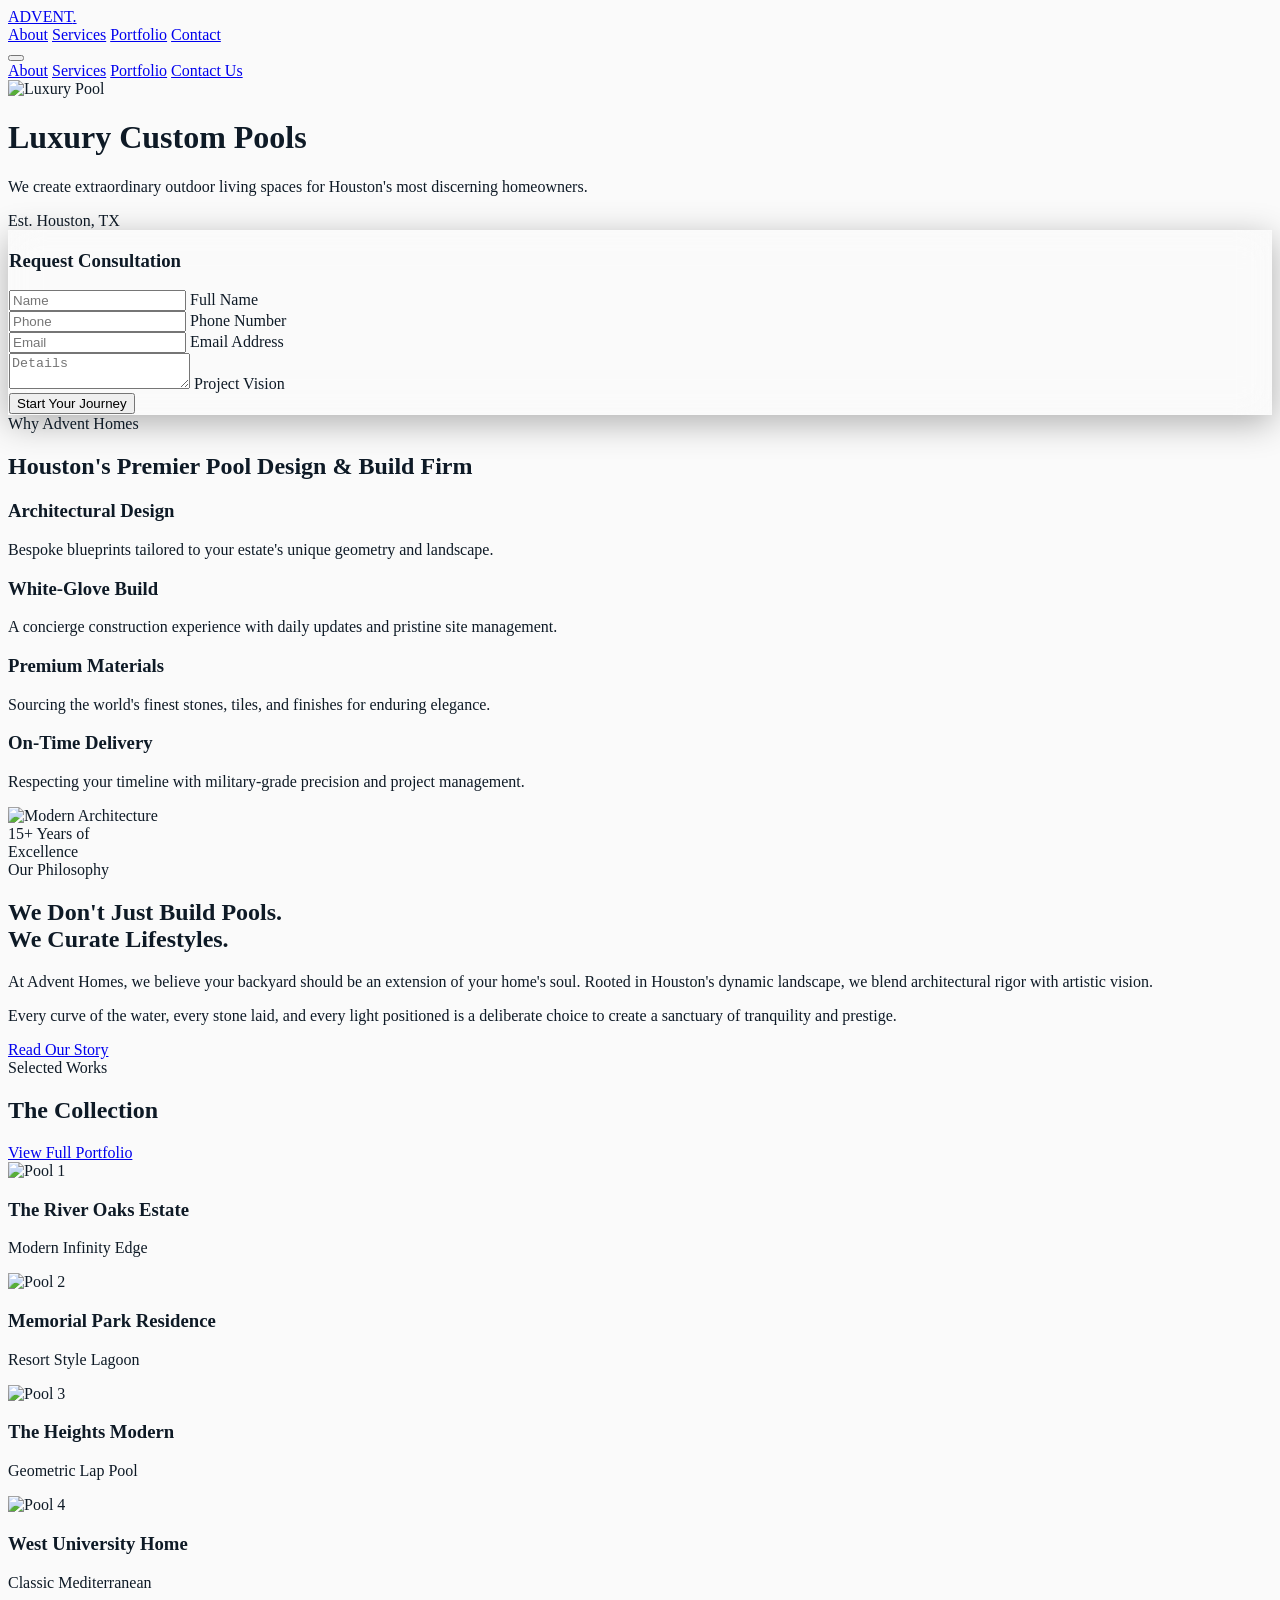
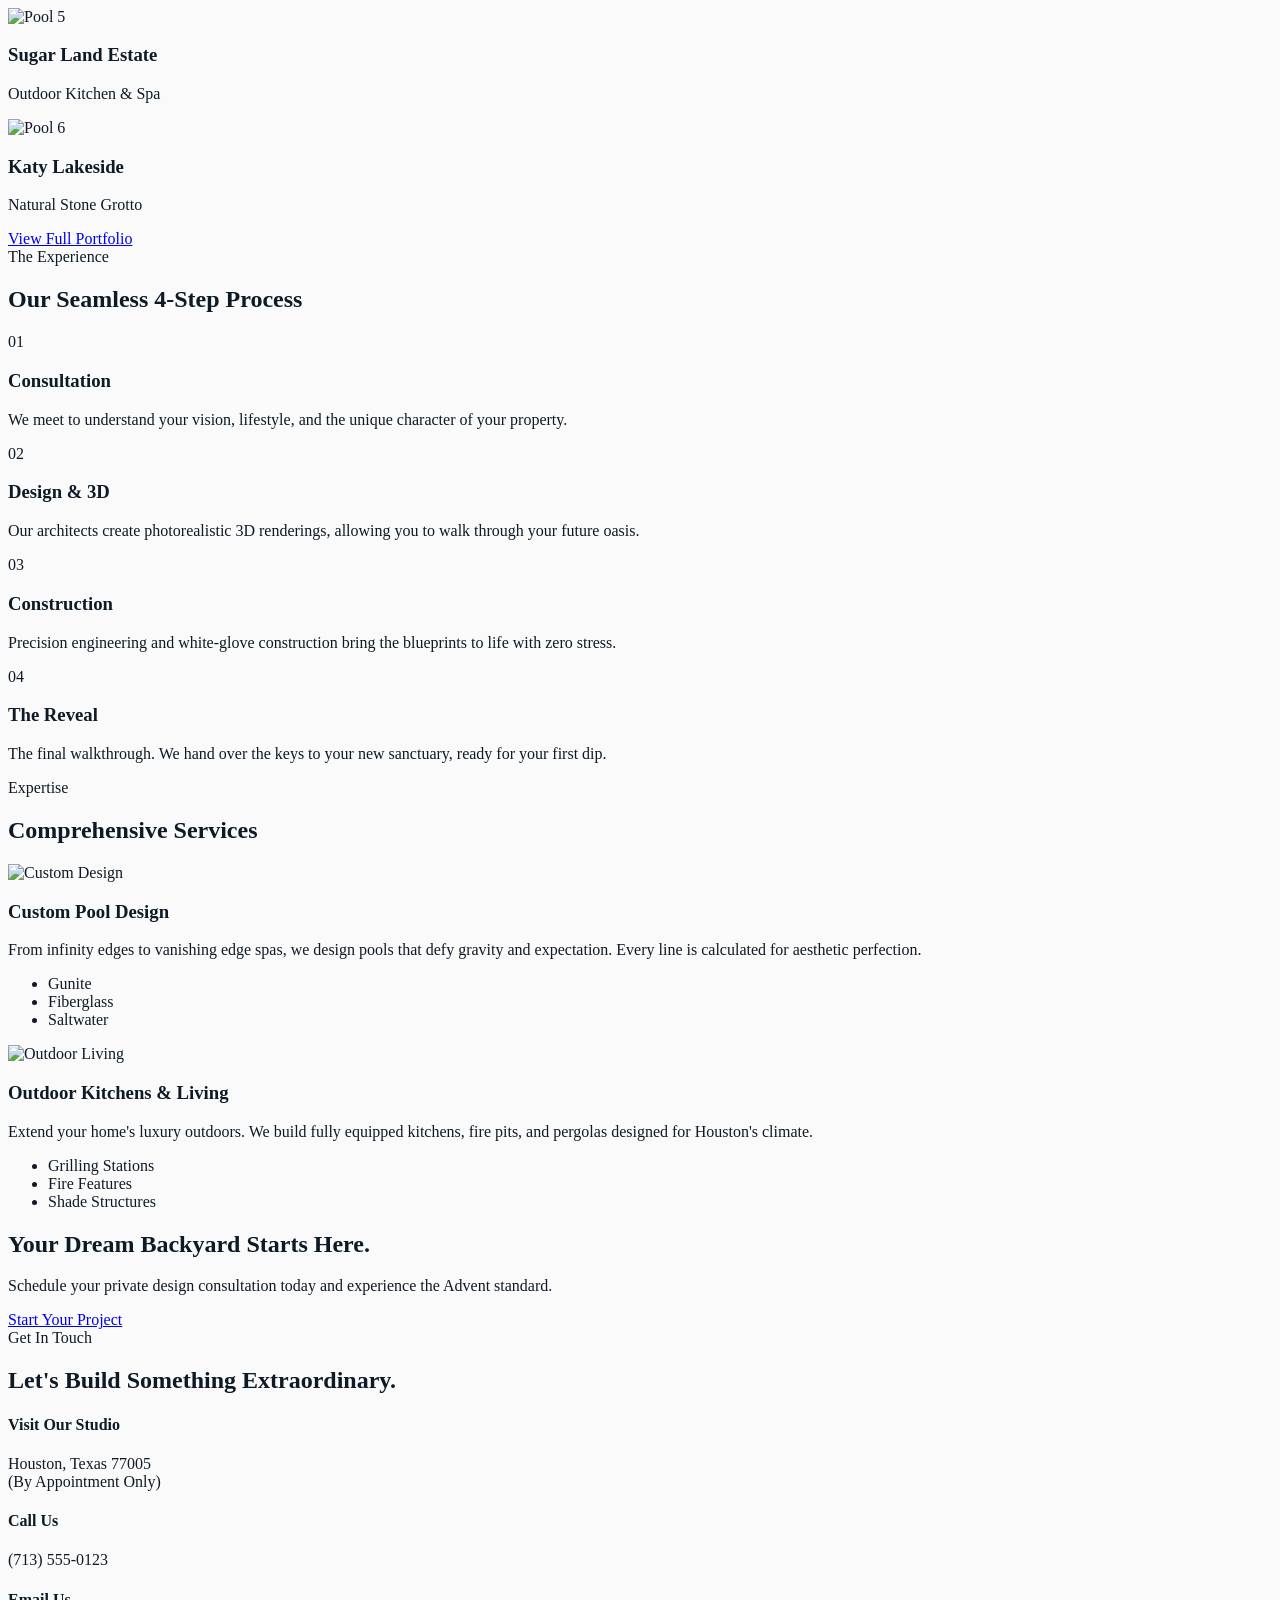
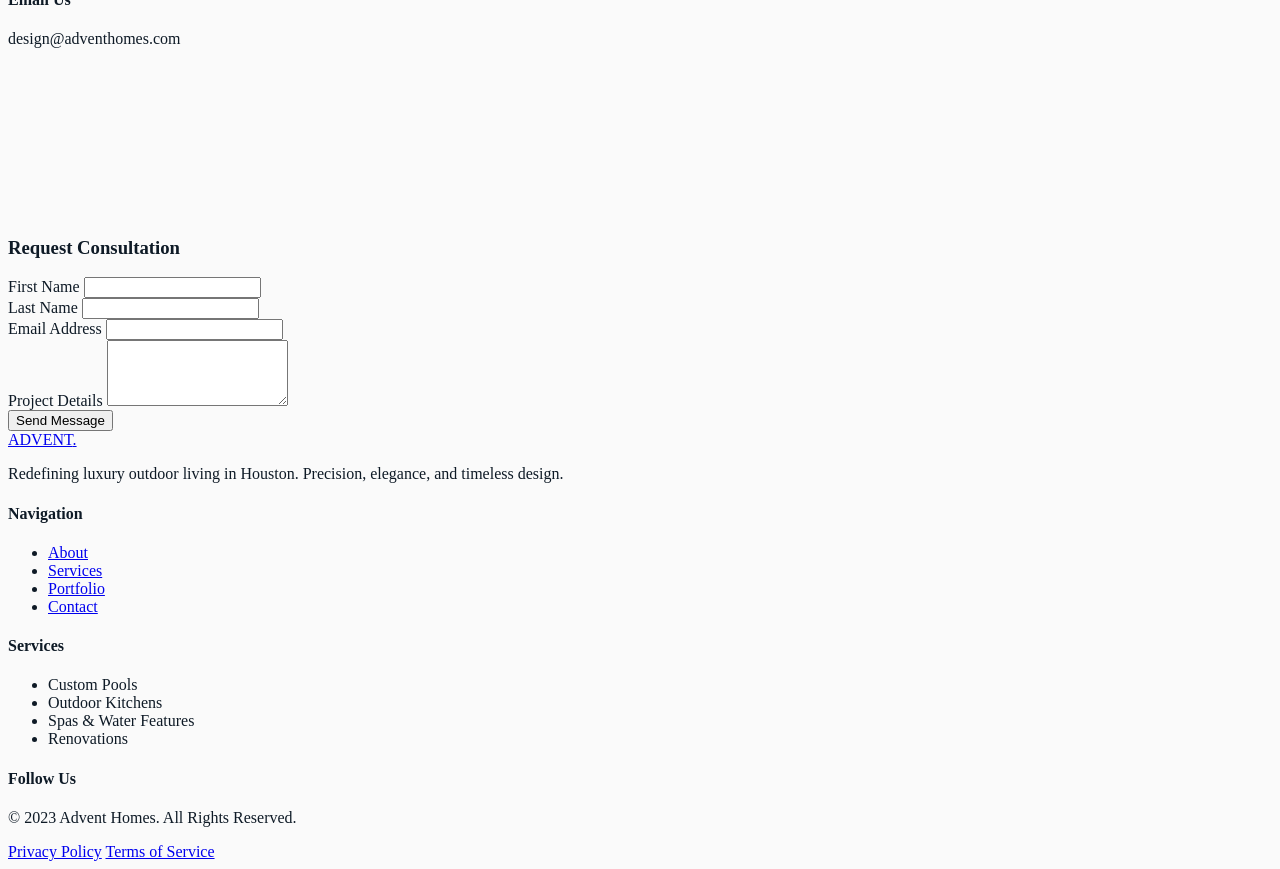
==== index.html @ a4641ea8 "Update index.html" ====
<!DOCTYPE html>
<html lang="en" class="scroll-smooth">
<head>
    <meta charset="UTF-8">
    <meta name="viewport" content="width=device-width, initial-scale=1.0">
    <title>Advent Homes | Luxury Pool Builders Houston</title>
    
    <!-- Tailwind CSS -->
    <script src="https://cdn.tailwindcss.com"></script>
    
    <!-- Fonts: Playfair Display (Serif) & Inter (Sans) -->
    <link rel="preconnect" href="https://fonts.googleapis.com">
    <link rel="preconnect" href="https://fonts.gstatic.com" crossorigin>
    <link href="https://fonts.googleapis.com/css2?family=Inter:wght@300;400;500;600&family=Playfair+Display:ital,wght@0,400;0,600;0,700;1,400&display=swap" rel="stylesheet">
    
    <!-- Icons: Phosphor Icons -->
    <script src="https://unpkg.com/@phosphor-icons/web"></script>

    <script>
        tailwind.config = {
            theme: {
                extend: {
                    colors: {
                        navy: {
                            900: '#0E1A26',
                            800: '#162431',
                        },
                        charcoal: '#2A2A2A',
                        sand: '#E6E2DD',
                        aqua: '#008C9E',
                        gold: '#C5A059',
                        goldHover: '#D4AF6A',
                    },
                    fontFamily: {
                        serif: ['"Playfair Display"', 'serif'],
                        sans: ['"Inter"', 'sans-serif'],
                    },
                    backgroundImage: {
                        'hero-pattern': "url('https://images.unsplash.com/photo-1576013551627-0cc20b96c2a7?q=80&w=2670&auto=format&fit=crop')",
                        'cta-pattern': "url('https://images.unsplash.com/photo-1564013799919-ab600027ffc6?q=80&w=2670&auto=format&fit=crop')",
                    },
                    spacing: {
                        '128': '32rem',
                    },
                    animation: {
                        'fade-in-up': 'fadeInUp 1s ease-out forwards',
                        'typing': 'typing 3.5s steps(40, end), blink-caret .75s step-end infinite',
                    },
                    keyframes: {
                        fadeInUp: {
                            '0%': { opacity: '0', transform: 'translateY(20px)' },
                            '100%': { opacity: '1', transform: 'translateY(0)' },
                        },
                        typing: {
                            '0%': { width: '0' },
                            '100%': { width: '100%' },
                        },
                        'blink-caret': {
                            'from, to': { borderColor: 'transparent' },
                            '50%': { borderColor: '#C5A059' },
                        }
                    }
                }
            }
        }
    </script>

    <style>
        /* Custom Styles for Ultra-Luxury Feel */
        body {
            background-color: #FAFAFA;
            color: #0E1A26;
            overflow-x: hidden;
        }

        /* Glassmorphism */
        .glass-panel {
            background: rgba(255, 255, 255, 0.08);
            backdrop-filter: blur(16px);
            -webkit-backdrop-filter: blur(16px);
            border: 1px solid rgba(255, 255, 255, 0.15);
            box-shadow: 0 8px 32px 0 rgba(0, 0, 0, 0.3);
        }

        .glass-input {
            background: rgba(255, 255, 255, 0.05);
            border: 1px solid rgba(255, 255, 255, 0.2);
            color: white;
            transition: all 0.3s ease;
        }

        .glass-input:focus {
            background: rgba(255, 255, 255, 0.1);
            border-color: #C5A059;
            outline: none;
        }

        .glass-input::placeholder {
            color: rgba(255, 255, 255, 0.6);
        }

        /* Text Reveal Animation Classes */
        .reveal-text {
            opacity: 0;
            transform: translateY(30px);
            transition: all 1s cubic-bezier(0.16, 1, 0.3, 1);
        }

        .reveal-text.active {
            opacity: 1;
            transform: translateY(0);
        }

        /* Image Hover Zoom */
        .img-zoom-container {
            overflow: hidden;
        }
        .img-zoom-container img {
            transition: transform 0.7s cubic-bezier(0.25, 0.46, 0.45, 0.94);
        }
        .img-zoom-container:hover img {
            transform: scale(1.05);
        }

        /* Custom Scrollbar */
        ::-webkit-scrollbar {
            width: 8px;
        }
        ::-webkit-scrollbar-track {
            background: #f1f1f1;
        }
        ::-webkit-scrollbar-thumb {
            background: #C5A059;
            border-radius: 4px;
        }
        ::-webkit-scrollbar-thumb:hover {
            background: #0E1A26;
        }

        /* Floating Label Logic */
        .floating-input:focus ~ label,
        .floating-input:not(:placeholder-shown) ~ label {
            top: -10px;
            left: 10px;
            font-size: 0.75rem;
            color: #C5A059;
            background-color: #0E1A26; /* Match dark overlay */
            padding: 0 4px;
        }

        /* Mobile Menu Overlay */
        #mobile-menu {
            transition: transform 0.5s cubic-bezier(0.77, 0, 0.175, 1);
        }
    </style>
</head>
<body class="antialiased">

    <!-- Navigation -->
    <nav id="navbar" class="fixed w-full z-50 transition-all duration-300 py-6 px-6 md:px-12">
        <div class="max-w-7xl mx-auto flex justify-between items-center">
            <!-- Logo -->
            <a href="#" class="text-2xl md:text-3xl font-serif font-bold text-white tracking-widest z-50 relative">
                ADVENT<span class="text-gold">.</span>
            </a>

            <!-- Desktop Menu -->
            <div class="hidden md:flex space-x-12 items-center">
                <a href="#about" class="text-white text-sm uppercase tracking-widest hover:text-gold transition-colors duration-300">About</a>
                <a href="#services" class="text-white text-sm uppercase tracking-widest hover:text-gold transition-colors duration-300">Services</a>
                <a href="#portfolio" class="text-white text-sm uppercase tracking-widest hover:text-gold transition-colors duration-300">Portfolio</a>
                <a href="#contact" class="px-6 py-3 border border-gold text-gold text-sm uppercase tracking-widest hover:bg-gold hover:text-white transition-all duration-300">Contact</a>
            </div>

            <!-- Mobile Toggle -->
            <button id="menu-btn" class="md:hidden text-white z-50 focus:outline-none">
                <i class="ph ph-list text-3xl"></i>
            </button>
        </div>

        <!-- Mobile Menu Overlay -->
        <div id="mobile-menu" class="fixed inset-0 bg-navy-900 flex flex-col justify-center items-center space-y-8 transform translate-x-full md:hidden">
            <a href="#about" class="mobile-link text-3xl font-serif text-white hover:text-gold">About</a>
            <a href="#services" class="mobile-link text-3xl font-serif text-white hover:text-gold">Services</a>
            <a href="#portfolio" class="mobile-link text-3xl font-serif text-white hover:text-gold">Portfolio</a>
            <a href="#contact" class="mobile-link text-3xl font-serif text-gold">Contact Us</a>
        </div>
    </nav>

    <!-- Hero Section -->
    <header class="relative h-screen w-full overflow-hidden flex items-center justify-center md:justify-start">
        <!-- Background Image with Parallax -->
        <div class="absolute inset-0 z-0">
            <img src="https://images.unsplash.com/photo-1576013551627-0cc20b96c2a7?q=80&w=2670&auto=format&fit=crop" alt="Luxury Pool" class="w-full h-full object-cover">
            <div class="absolute inset-0 bg-gradient-to-r from-navy-900/90 via-navy-900/60 to-transparent"></div>
        </div>

        <div class="relative z-10 container mx-auto px-6 md:px-12 h-full flex flex-col md:flex-row items-center">
            
            <!-- Hero Text (Left) -->
            <div class="w-full md:w-1/2 text-white space-y-6 pt-20 md:pt-0">
                <div class="h-12 md:h-16 overflow-hidden">
                    <h1 id="typing-text" class="text-4xl md:text-6xl lg:text-7xl font-serif font-medium tracking-wide border-r-2 border-gold pr-2 inline-block">
                        <!-- JS will type here -->
                    </h1>
                </div>
                
                <p class="text-lg md:text-xl text-gray-300 font-light max-w-lg leading-relaxed animate-fade-in-up opacity-0" style="animation-delay: 2s; animation-fill-mode: forwards;">
                    We create extraordinary outdoor living spaces for Houston's most discerning homeowners.
                </p>
                
                <div class="pt-8 flex items-center space-x-4 animate-fade-in-up opacity-0" style="animation-delay: 2.5s; animation-fill-mode: forwards;">
                    <div class="h-[1px] w-12 bg-gold"></div>
                    <span class="text-gold uppercase tracking-widest text-sm">Est. Houston, TX</span>
                </div>
            </div>

            <!-- Hero Form (Right - Glassmorphism) -->
            <div class="w-full md:w-1/2 flex justify-center md:justify-end mt-12 md:mt-0">
                <div class="glass-panel w-full max-w-md p-8 md:p-10 rounded-2xl">
                    <h3 class="text-2xl font-serif text-white mb-6">Request Consultation</h3>
                    <form class="space-y-6">
                        <div class="relative">
                            <input type="text" id="name" class="w-full bg-transparent border-b border-gray-500 py-3 text-white focus:border-gold outline-none transition-colors peer placeholder-transparent" placeholder="Name">
                            <label for="name" class="absolute left-0 top-3 text-gray-400 text-sm transition-all peer-placeholder-shown:text-base peer-placeholder-shown:top-3 peer-focus:-top-3 peer-focus:text-xs peer-focus:text-gold peer-not-placeholder-shown:-top-3 peer-not-placeholder-shown:text-xs">Full Name</label>
                        </div>
                        <div class="relative">
                            <input type="tel" id="phone" class="w-full bg-transparent border-b border-gray-500 py-3 text-white focus:border-gold outline-none transition-colors peer placeholder-transparent" placeholder="Phone">
                            <label for="phone" class="absolute left-0 top-3 text-gray-400 text-sm transition-all peer-placeholder-shown:text-base peer-placeholder-shown:top-3 peer-focus:-top-3 peer-focus:text-xs peer-focus:text-gold peer-not-placeholder-shown:-top-3 peer-not-placeholder-shown:text-xs">Phone Number</label>
                        </div>
                        <div class="relative">
                            <input type="email" id="email" class="w-full bg-transparent border-b border-gray-500 py-3 text-white focus:border-gold outline-none transition-colors peer placeholder-transparent" placeholder="Email">
                            <label for="email" class="absolute left-0 top-3 text-gray-400 text-sm transition-all peer-placeholder-shown:text-base peer-placeholder-shown:top-3 peer-focus:-top-3 peer-focus:text-xs peer-focus:text-gold peer-not-placeholder-shown:-top-3 peer-not-placeholder-shown:text-xs">Email Address</label>
                        </div>
                        <div class="relative">
                            <textarea id="details" rows="2" class="w-full bg-transparent border-b border-gray-500 py-3 text-white focus:border-gold outline-none transition-colors peer placeholder-transparent resize-none" placeholder="Details"></textarea>
                            <label for="details" class="absolute left-0 top-3 text-gray-400 text-sm transition-all peer-placeholder-shown:text-base peer-placeholder-shown:top-3 peer-focus:-top-3 peer-focus:text-xs peer-focus:text-gold peer-not-placeholder-shown:-top-3 peer-not-placeholder-shown:text-xs">Project Vision</label>
                        </div>
                        <button type="button" class="w-full bg-gradient-to-r from-gold to-goldHover text-white font-medium py-4 rounded-lg shadow-lg hover:shadow-gold/50 hover:scale-[1.02] transition-all duration-300 uppercase tracking-widest text-sm mt-4">
                            Start Your Journey
                        </button>
                    </form>
                </div>
            </div>
        </div>
    </header>

    <!-- Trust Section -->
    <section class="py-24 bg-white relative">
        <div class="container mx-auto px-6 md:px-12">
            <div class="text-center mb-16 reveal-text">
                <span class="text-gold uppercase tracking-[0.2em] text-sm font-semibold">Why Advent Homes</span>
                <h2 class="text-4xl md:text-5xl font-serif text-navy-900 mt-4">Houston's Premier Pool Design & Build Firm</h2>
            </div>

            <div class="grid grid-cols-1 md:grid-cols-2 lg:grid-cols-4 gap-8">
                <!-- Card 1 -->
                <div class="group p-8 border border-gray-100 hover:border-gold/30 hover:shadow-2xl hover:shadow-gray-200/50 transition-all duration-500 bg-white reveal-text">
                    <i class="ph ph-pencil-ruler text-4xl text-navy-900 mb-6 group-hover:text-gold transition-colors"></i>
                    <h3 class="text-xl font-serif text-navy-900 mb-3">Architectural Design</h3>
                    <p class="text-gray-500 text-sm leading-relaxed">Bespoke blueprints tailored to your estate's unique geometry and landscape.</p>
                </div>
                <!-- Card 2 -->
                <div class="group p-8 border border-gray-100 hover:border-gold/30 hover:shadow-2xl hover:shadow-gray-200/50 transition-all duration-500 bg-white reveal-text" style="transition-delay: 100ms;">
                    <i class="ph ph-hard-hat text-4xl text-navy-900 mb-6 group-hover:text-gold transition-colors"></i>
                    <h3 class="text-xl font-serif text-navy-900 mb-3">White-Glove Build</h3>
                    <p class="text-gray-500 text-sm leading-relaxed">A concierge construction experience with daily updates and pristine site management.</p>
                </div>
                <!-- Card 3 -->
                <div class="group p-8 border border-gray-100 hover:border-gold/30 hover:shadow-2xl hover:shadow-gray-200/50 transition-all duration-500 bg-white reveal-text" style="transition-delay: 200ms;">
                    <i class="ph ph-gem text-4xl text-navy-900 mb-6 group-hover:text-gold transition-colors"></i>
                    <h3 class="text-xl font-serif text-navy-900 mb-3">Premium Materials</h3>
                    <p class="text-gray-500 text-sm leading-relaxed">Sourcing the world's finest stones, tiles, and finishes for enduring elegance.</p>
                </div>
                <!-- Card 4 -->
                <div class="group p-8 border border-gray-100 hover:border-gold/30 hover:shadow-2xl hover:shadow-gray-200/50 transition-all duration-500 bg-white reveal-text" style="transition-delay: 300ms;">
                    <i class="ph ph-clock text-4xl text-navy-900 mb-6 group-hover:text-gold transition-colors"></i>
                    <h3 class="text-xl font-serif text-navy-900 mb-3">On-Time Delivery</h3>
                    <p class="text-gray-500 text-sm leading-relaxed">Respecting your timeline with military-grade precision and project management.</p>
                </div>
            </div>
        </div>
    </section>

    <!-- About Section (Editorial Layout) -->
    <section id="about" class="py-24 bg-sand/20">
        <div class="container mx-auto px-6 md:px-12">
            <div class="flex flex-col lg:flex-row items-center gap-16">
                <div class="w-full lg:w-1/2 reveal-text">
                    <div class="relative">
                        <img src="https://images.unsplash.com/photo-1600596542815-2a4d04774c13?q=80&w=2675&auto=format&fit=crop" alt="Modern Architecture" class="w-full h-[600px] object-cover shadow-2xl">
                        <div class="absolute -bottom-10 -right-10 w-48 h-48 bg-navy-900 hidden md:flex flex-col justify-center items-center text-center p-6 shadow-xl">
                            <span class="text-4xl font-serif text-gold">15+</span>
                            <span class="text-white text-xs uppercase tracking-widest mt-2">Years of<br>Excellence</span>
                        </div>
                    </div>
                </div>
                <div class="w-full lg:w-1/2 space-y-8 reveal-text">
                    <span class="text-gold uppercase tracking-[0.2em] text-sm font-semibold">Our Philosophy</span>
                    <h2 class="text-4xl md:text-5xl font-serif text-navy-900 leading-tight">We Don't Just Build Pools.<br>We Curate Lifestyles.</h2>
                    <div class="w-20 h-1 bg-navy-900"></div>
                    <p class="text-gray-600 text-lg leading-relaxed font-light">
                        At Advent Homes, we believe your backyard should be an extension of your home's soul. Rooted in Houston's dynamic landscape, we blend architectural rigor with artistic vision.
                    </p>
                    <p class="text-gray-600 text-lg leading-relaxed font-light">
                        Every curve of the water, every stone laid, and every light positioned is a deliberate choice to create a sanctuary of tranquility and prestige.
                    </p>
                    <a href="#contact" class="inline-block border-b border-navy-900 text-navy-900 pb-1 uppercase tracking-widest text-sm hover:text-gold hover:border-gold transition-colors">Read Our Story</a>
                </div>
            </div>
        </div>
    </section>

    <!-- Portfolio Section -->
    <section id="portfolio" class="py-24 bg-white">
        <div class="container mx-auto px-6 md:px-12 mb-16 flex justify-between items-end reveal-text">
            <div>
                <span class="text-gold uppercase tracking-[0.2em] text-sm font-semibold">Selected Works</span>
                <h2 class="text-4xl md:text-5xl font-serif text-navy-900 mt-4">The Collection</h2>
            </div>
            <a href="#" class="hidden md:block text-navy-900 hover:text-gold transition-colors text-sm uppercase tracking-widest border-b border-transparent hover:border-gold pb-1">View Full Portfolio</a>
        </div>

        <!-- Masonry Grid -->
        <div class="container mx-auto px-6 md:px-12 grid grid-cols-1 md:grid-cols-2 lg:grid-cols-3 gap-6">
            <!-- Item 1 -->
            <div class="group relative h-[500px] overflow-hidden cursor-pointer reveal-text">
                <img src="https://images.unsplash.com/photo-1562778612-e1e0cda9915c?q=80&w=2670&auto=format&fit=crop" class="w-full h-full object-cover transition-transform duration-700 group-hover:scale-110" alt="Pool 1">
                <div class="absolute inset-0 bg-navy-900/60 opacity-0 group-hover:opacity-100 transition-opacity duration-500 flex flex-col justify-end p-8">
                    <h3 class="text-white text-2xl font-serif translate-y-4 group-hover:translate-y-0 transition-transform duration-500">The River Oaks Estate</h3>
                    <p class="text-gold text-sm uppercase tracking-widest mt-2 translate-y-4 group-hover:translate-y-0 transition-transform duration-500 delay-75">Modern Infinity Edge</p>
                </div>
            </div>
            <!-- Item 2 (Offset) -->
            <div class="group relative h-[500px] overflow-hidden cursor-pointer reveal-text md:mt-24">
                <img src="https://images.unsplash.com/photo-1599629954294-474592d7145e?q=80&w=2670&auto=format&fit=crop" class="w-full h-full object-cover transition-transform duration-700 group-hover:scale-110" alt="Pool 2">
                <div class="absolute inset-0 bg-navy-900/60 opacity-0 group-hover:opacity-100 transition-opacity duration-500 flex flex-col justify-end p-8">
                    <h3 class="text-white text-2xl font-serif translate-y-4 group-hover:translate-y-0 transition-transform duration-500">Memorial Park Residence</h3>
                    <p class="text-gold text-sm uppercase tracking-widest mt-2 translate-y-4 group-hover:translate-y-0 transition-transform duration-500 delay-75">Resort Style Lagoon</p>
                </div>
            </div>
            <!-- Item 3 -->
            <div class="group relative h-[500px] overflow-hidden cursor-pointer reveal-text">
                <img src="https://images.unsplash.com/photo-1572331165267-854da2b00dc1?q=80&w=2670&auto=format&fit=crop" class="w-full h-full object-cover transition-transform duration-700 group-hover:scale-110" alt="Pool 3">
                <div class="absolute inset-0 bg-navy-900/60 opacity-0 group-hover:opacity-100 transition-opacity duration-500 flex flex-col justify-end p-8">
                    <h3 class="text-white text-2xl font-serif translate-y-4 group-hover:translate-y-0 transition-transform duration-500">The Heights Modern</h3>
                    <p class="text-gold text-sm uppercase tracking-widest mt-2 translate-y-4 group-hover:translate-y-0 transition-transform duration-500 delay-75">Geometric Lap Pool</p>
                </div>
            </div>
             <!-- Item 4 -->
             <div class="group relative h-[500px] overflow-hidden cursor-pointer reveal-text md:mt-24">
                <img src="https://images.unsplash.com/photo-1583608205776-bfd35f0d9f83?q=80&w=2669&auto=format&fit=crop" class="w-full h-full object-cover transition-transform duration-700 group-hover:scale-110" alt="Pool 4">
                <div class="absolute inset-0 bg-navy-900/60 opacity-0 group-hover:opacity-100 transition-opacity duration-500 flex flex-col justify-end p-8">
                    <h3 class="text-white text-2xl font-serif translate-y-4 group-hover:translate-y-0 transition-transform duration-500">West University Home</h3>
                    <p class="text-gold text-sm uppercase tracking-widest mt-2 translate-y-4 group-hover:translate-y-0 transition-transform duration-500 delay-75">Classic Mediterranean</p>
                </div>
            </div>
             <!-- Item 5 -->
             <div class="group relative h-[500px] overflow-hidden cursor-pointer reveal-text">
                <img src="https://images.unsplash.com/photo-1605276374104-dee2a0ed3cd6?q=80&w=2670&auto=format&fit=crop" class="w-full h-full object-cover transition-transform duration-700 group-hover:scale-110" alt="Pool 5">
                <div class="absolute inset-0 bg-navy-900/60 opacity-0 group-hover:opacity-100 transition-opacity duration-500 flex flex-col justify-end p-8">
                    <h3 class="text-white text-2xl font-serif translate-y-4 group-hover:translate-y-0 transition-transform duration-500">Sugar Land Estate</h3>
                    <p class="text-gold text-sm uppercase tracking-widest mt-2 translate-y-4 group-hover:translate-y-0 transition-transform duration-500 delay-75">Outdoor Kitchen & Spa</p>
                </div>
            </div>
             <!-- Item 6 -->
             <div class="group relative h-[500px] overflow-hidden cursor-pointer reveal-text md:mt-24">
                <img src="https://images.unsplash.com/photo-1542314831-068cd1dbfeeb?q=80&w=2670&auto=format&fit=crop" class="w-full h-full object-cover transition-transform duration-700 group-hover:scale-110" alt="Pool 6">
                <div class="absolute inset-0 bg-navy-900/60 opacity-0 group-hover:opacity-100 transition-opacity duration-500 flex flex-col justify-end p-8">
                    <h3 class="text-white text-2xl font-serif translate-y-4 group-hover:translate-y-0 transition-transform duration-500">Katy Lakeside</h3>
                    <p class="text-gold text-sm uppercase tracking-widest mt-2 translate-y-4 group-hover:translate-y-0 transition-transform duration-500 delay-75">Natural Stone Grotto</p>
                </div>
            </div>
        </div>
        
        <div class="mt-12 text-center md:hidden reveal-text">
            <a href="#" class="inline-block border border-navy-900 text-navy-900 px-8 py-3 uppercase tracking-widest text-sm hover:bg-navy-900 hover:text-white transition-colors">View Full Portfolio</a>
        </div>
    </section>

    <!-- Process Section -->
    <section class="py-24 bg-navy-900 text-white">
        <div class="container mx-auto px-6 md:px-12">
            <div class="text-center mb-20 reveal-text">
                <span class="text-gold uppercase tracking-[0.2em] text-sm font-semibold">The Experience</span>
                <h2 class="text-4xl md:text-5xl font-serif mt-4">Our Seamless 4-Step Process</h2>
            </div>

            <div class="relative">
                <!-- Connecting Line (Desktop) -->
                <div class="hidden md:block absolute top-1/2 left-0 w-full h-[1px] bg-white/10 -translate-y-1/2 z-0"></div>

                <div class="grid grid-cols-1 md:grid-cols-4 gap-12 relative z-10">
                    <!-- Step 1 -->
                    <div class="bg-navy-900 p-6 text-center reveal-text group">
                        <div class="w-16 h-16 mx-auto bg-white/5 rounded-full flex items-center justify-center border border-gold/30 mb-6 group-hover:bg-gold group-hover:text-navy-900 transition-colors duration-300">
                            <span class="text-xl font-serif font-bold">01</span>
                        </div>
                        <h3 class="text-xl font-serif mb-3">Consultation</h3>
                        <p class="text-gray-400 text-sm leading-relaxed">We meet to understand your vision, lifestyle, and the unique character of your property.</p>
                    </div>
                    <!-- Step 2 -->
                    <div class="bg-navy-900 p-6 text-center reveal-text group" style="transition-delay: 100ms;">
                        <div class="w-16 h-16 mx-auto bg-white/5 rounded-full flex items-center justify-center border border-gold/30 mb-6 group-hover:bg-gold group-hover:text-navy-900 transition-colors duration-300">
                            <span class="text-xl font-serif font-bold">02</span>
                        </div>
                        <h3 class="text-xl font-serif mb-3">Design & 3D</h3>
                        <p class="text-gray-400 text-sm leading-relaxed">Our architects create photorealistic 3D renderings, allowing you to walk through your future oasis.</p>
                    </div>
                    <!-- Step 3 -->
                    <div class="bg-navy-900 p-6 text-center reveal-text group" style="transition-delay: 200ms;">
                        <div class="w-16 h-16 mx-auto bg-white/5 rounded-full flex items-center justify-center border border-gold/30 mb-6 group-hover:bg-gold group-hover:text-navy-900 transition-colors duration-300">
                            <span class="text-xl font-serif font-bold">03</span>
                        </div>
                        <h3 class="text-xl font-serif mb-3">Construction</h3>
                        <p class="text-gray-400 text-sm leading-relaxed">Precision engineering and white-glove construction bring the blueprints to life with zero stress.</p>
                    </div>
                    <!-- Step 4 -->
                    <div class="bg-navy-900 p-6 text-center reveal-text group" style="transition-delay: 300ms;">
                        <div class="w-16 h-16 mx-auto bg-white/5 rounded-full flex items-center justify-center border border-gold/30 mb-6 group-hover:bg-gold group-hover:text-navy-900 transition-colors duration-300">
                            <span class="text-xl font-serif font-bold">04</span>
                        </div>
                        <h3 class="text-xl font-serif mb-3">The Reveal</h3>
                        <p class="text-gray-400 text-sm leading-relaxed">The final walkthrough. We hand over the keys to your new sanctuary, ready for your first dip.</p>
                    </div>
                </div>
            </div>
        </div>
    </section>

    <!-- Services Teaser -->
    <section id="services" class="py-24 bg-white">
        <div class="container mx-auto px-6 md:px-12">
            <div class="flex flex-col md:flex-row justify-between items-start mb-16 reveal-text">
                <div>
                    <span class="text-gold uppercase tracking-[0.2em] text-sm font-semibold">Expertise</span>
                    <h2 class="text-4xl md:text-5xl font-serif text-navy-900 mt-4">Comprehensive Services</h2>
                </div>
            </div>
            
            <div class="space-y-12">
                <!-- Service Item 1 -->
                <div class="flex flex-col md:flex-row items-center gap-8 group reveal-text">
                    <div class="w-full md:w-1/3 h-64 overflow-hidden img-zoom-container rounded-lg">
                        <img src="https://images.unsplash.com/photo-1560185007-cde436f6a4d0?q=80&w=2670&auto=format&fit=crop" alt="Custom Design" class="w-full h-full object-cover">
                    </div>
                    <div class="w-full md:w-2/3">
                        <h3 class="text-3xl font-serif text-navy-900 mb-4 group-hover:text-gold transition-colors">Custom Pool Design</h3>
                        <p class="text-gray-600 mb-6 max-w-xl">From infinity edges to vanishing edge spas, we design pools that defy gravity and expectation. Every line is calculated for aesthetic perfection.</p>
                        <ul class="flex space-x-4 text-sm text-gray-500 uppercase tracking-widest">
                            <li class="flex items-center"><i class="ph-fill ph-check-circle text-gold mr-2"></i> Gunite</li>
                            <li class="flex items-center"><i class="ph-fill ph-check-circle text-gold mr-2"></i> Fiberglass</li>
                            <li class="flex items-center"><i class="ph-fill ph-check-circle text-gold mr-2"></i> Saltwater</li>
                        </ul>
                    </div>
                </div>

                <!-- Service Item 2 -->
                <div class="flex flex-col md:flex-row-reverse items-center gap-8 group reveal-text">
                    <div class="w-full md:w-1/3 h-64 overflow-hidden img-zoom-container rounded-lg">
                        <img src="https://images.unsplash.com/photo-1556910103-1c02745a30bf?q=80&w=2670&auto=format&fit=crop" alt="Outdoor Living" class="w-full h-full object-cover">
                    </div>
                    <div class="w-full md:w-2/3 text-right md:text-left">
                        <h3 class="text-3xl font-serif text-navy-900 mb-4 group-hover:text-gold transition-colors">Outdoor Kitchens & Living</h3>
                        <p class="text-gray-600 mb-6 max-w-xl ml-auto md:ml-0">Extend your home's luxury outdoors. We build fully equipped kitchens, fire pits, and pergolas designed for Houston's climate.</p>
                        <ul class="flex space-x-4 text-sm text-gray-500 uppercase tracking-widest justify-end md:justify-start">
                            <li class="flex items-center"><i class="ph-fill ph-check-circle text-gold mr-2"></i> Grilling Stations</li>
                            <li class="flex items-center"><i class="ph-fill ph-check-circle text-gold mr-2"></i> Fire Features</li>
                            <li class="flex items-center"><i class="ph-fill ph-check-circle text-gold mr-2"></i> Shade Structures</li>
                        </ul>
                    </div>
                </div>
            </div>
        </div>
    </section>

    <!-- High-End CTA -->
    <section class="relative py-32 bg-cta-pattern bg-cover bg-fixed bg-center">
        <div class="absolute inset-0 bg-navy-900/80"></div>
        <div class="relative z-10 container mx-auto px-6 text-center reveal-text">
            <h2 class="text-4xl md:text-6xl font-serif text-white mb-6">Your Dream Backyard Starts Here.</h2>
            <p class="text-gray-300 text-lg mb-10 max-w-2xl mx-auto font-light">Schedule your private design consultation today and experience the Advent standard.</p>
            <a href="#contact" class="inline-block bg-gold text-white px-10 py-4 rounded-sm uppercase tracking-widest text-sm font-semibold hover:bg-white hover:text-navy-900 transition-all duration-300 shadow-lg shadow-gold/20">
                Start Your Project
            </a>
        </div>
    </section>

    <!-- Contact Section -->
    <section id="contact" class="py-24 bg-white">
        <div class="container mx-auto px-6 md:px-12">
            <div class="grid grid-cols-1 lg:grid-cols-2 gap-16">
                <!-- Info -->
                <div class="reveal-text">
                    <span class="text-gold uppercase tracking-[0.2em] text-sm font-semibold">Get In Touch</span>
                    <h2 class="text-4xl md:text-5xl font-serif text-navy-900 mt-4 mb-8">Let's Build Something Extraordinary.</h2>
                    
                    <div class="space-y-8 mt-12">
                        <div class="flex items-start space-x-4">
                            <i class="ph-fill ph-map-pin text-2xl text-gold"></i>
                            <div>
                                <h4 class="text-lg font-serif text-navy-900">Visit Our Studio</h4>
                                <p class="text-gray-500">Houston, Texas 77005<br>(By Appointment Only)</p>
                            </div>
                        </div>
                        <div class="flex items-start space-x-4">
                            <i class="ph-fill ph-phone text-2xl text-gold"></i>
                            <div>
                                <h4 class="text-lg font-serif text-navy-900">Call Us</h4>
                                <p class="text-gray-500">(713) 555-0123</p>
                            </div>
                        </div>
                        <div class="flex items-start space-x-4">
                            <i class="ph-fill ph-envelope text-2xl text-gold"></i>
                            <div>
                                <h4 class="text-lg font-serif text-navy-900">Email Us</h4>
                                <p class="text-gray-500">design@adventhomes.com</p>
                            </div>
                        </div>
                    </div>

                    <!-- Embedded Map Placeholder -->
                    <div class="mt-12 h-64 bg-gray-100 w-full rounded-lg overflow-hidden relative">
                         <iframe src="https://www.google.com/maps/embed?pb=!1m18!1m12!1m3!1d110676.37265308366!2d-95.5411683672597!3d29.73558982709729!2m3!1f0!2f0!3f0!3m2!1i1024!2i768!4f13.1!3m3!1m2!1s0x8640bf5925837a3b%3A0x823408682e81440e!2sHouston%2C%20TX!5e0!3m2!1sen!2sus!4v1700000000000!5m2!1sen!2sus" width="100%" height="100%" style="border:0;" allowfullscreen="" loading="lazy"></iframe>
                    </div>
                </div>

                <!-- Form -->
                <div class="bg-gray-50 p-8 md:p-12 rounded-2xl reveal-text">
                    <h3 class="text-2xl font-serif text-navy-900 mb-6">Request Consultation</h3>
                    <form class="space-y-6">
                        <div class="grid grid-cols-1 md:grid-cols-2 gap-6">
                            <div>
                                <label class="block text-xs uppercase tracking-widest text-gray-500 mb-2">First Name</label>
                                <input type="text" class="w-full bg-white border border-gray-200 p-3 focus:border-gold focus:outline-none transition-colors">
                            </div>
                            <div>
                                <label class="block text-xs uppercase tracking-widest text-gray-500 mb-2">Last Name</label>
                                <input type="text" class="w-full bg-white border border-gray-200 p-3 focus:border-gold focus:outline-none transition-colors">
                            </div>
                        </div>
                        <div>
                            <label class="block text-xs uppercase tracking-widest text-gray-500 mb-2">Email Address</label>
                            <input type="email" class="w-full bg-white border border-gray-200 p-3 focus:border-gold focus:outline-none transition-colors">
                        </div>
                        <div>
                            <label class="block text-xs uppercase tracking-widest text-gray-500 mb-2">Project Details</label>
                            <textarea rows="4" class="w-full bg-white border border-gray-200 p-3 focus:border-gold focus:outline-none transition-colors"></textarea>
                        </div>
                        <button type="button" class="w-full bg-navy-900 text-white font-medium py-4 rounded hover:bg-gold transition-colors duration-300 uppercase tracking-widest text-sm">
                            Send Message
                        </button>
                    </form>
                </div>
            </div>
        </div>
    </section>

    <!-- Footer -->
    <footer class="bg-navy-900 text-white pt-20 pb-10 border-t border-white/10">
        <div class="container mx-auto px-6 md:px-12">
            <div class="grid grid-cols-1 md:grid-cols-4 gap-12 mb-16">
                <div class="col-span-1 md:col-span-1">
                    <a href="#" class="text-2xl font-serif font-bold tracking-widest text-white">
                        ADVENT<span class="text-gold">.</span>
                    </a>
                    <p class="mt-6 text-gray-400 text-sm leading-relaxed">
                        Redefining luxury outdoor living in Houston. Precision, elegance, and timeless design.
                    </p>
                </div>
                <div>
                    <h4 class="text-gold uppercase tracking-widest text-xs font-semibold mb-6">Navigation</h4>
                    <ul class="space-y-4 text-sm text-gray-300">
                        <li><a href="#about" class="hover:text-white transition-colors">About</a></li>
                        <li><a href="#services" class="hover:text-white transition-colors">Services</a></li>
                        <li><a href="#portfolio" class="hover:text-white transition-colors">Portfolio</a></li>
                        <li><a href="#contact" class="hover:text-white transition-colors">Contact</a></li>
                    </ul>
                </div>
                <div>
                    <h4 class="text-gold uppercase tracking-widest text-xs font-semibold mb-6">Services</h4>
                    <ul class="space-y-4 text-sm text-gray-300">
                        <li>Custom Pools</li>
                        <li>Outdoor Kitchens</li>
                        <li>Spas & Water Features</li>
                        <li>Renovations</li>
                    </ul>
                </div>
                <div>
                    <h4 class="text-gold uppercase tracking-widest text-xs font-semibold mb-6">Follow Us</h4>
                    <div class="flex space-x-4">
                        <a href="#" class="w-10 h-10 rounded-full border border-white/20 flex items-center justify-center hover:bg-gold hover:border-gold transition-all">
                            <i class="ph-fill ph-instagram-logo"></i>
                        </a>
                        <a href="#" class="w-10 h-10 rounded-full border border-white/20 flex items-center justify-center hover:bg-gold hover:border-gold transition-all">
                            <i class="ph-fill ph-facebook-logo"></i>
                        </a>
                        <a href="#" class="w-10 h-10 rounded-full border border-white/20 flex items-center justify-center hover:bg-gold hover:border-gold transition-all">
                            <i class="ph-fill ph-pinterest-logo"></i>
                        </a>
                    </div>
                </div>
            </div>
            <div class="border-t border-white/10 pt-8 flex flex-col md:flex-row justify-between items-center text-xs text-gray-500 uppercase tracking-widest">
                <p>&copy; 2023 Advent Homes. All Rights Reserved.</p>
                <div class="flex space-x-6 mt-4 md:mt-0">
                    <a href="#" class="hover:text-white">Privacy Policy</a>
                    <a href="#" class="hover:text-white">Terms of Service</a>
                </div>
            </div>
        </div>
    </footer>

    <!-- Scripts -->
    <script>
        // 1. Navbar Scroll Effect
        const navbar = document.getElementById('navbar');
        window.addEventListener('scroll', () => {
            if (window.scrollY > 50) {
                navbar.classList.add('bg-navy-900/95', 'backdrop-blur-md', 'shadow-lg', 'py-4');
                navbar.classList.remove('py-6');
            } else {
                navbar.classList.remove('bg-navy-900/95', 'backdrop-blur-md', 'shadow-lg', 'py-4');
                navbar.classList.add('py-6');
            }
        });

        // 2. Mobile Menu Toggle
        const menuBtn = document.getElementById('menu-btn');
        const mobileMenu = document.getElementById('mobile-menu');
        const mobileLinks = document.querySelectorAll('.mobile-link');
        let isMenuOpen = false;

        menuBtn.addEventListener('click', () => {
            isMenuOpen = !isMenuOpen;
            if (isMenuOpen) {
                mobileMenu.classList.remove('translate-x-full');
                menuBtn.innerHTML = '<i class="ph ph-x text-3xl"></i>';
            } else {
                mobileMenu.classList.add('translate-x-full');
                menuBtn.innerHTML = '<i class="ph ph-list text-3xl"></i>';
            }
        });

        mobileLinks.forEach(link => {
            link.addEventListener('click', () => {
                isMenuOpen = false;
                mobileMenu.classList.add('translate-x-full');
                menuBtn.innerHTML = '<i class="ph ph-list text-3xl"></i>';
            });
        });

        // 3. Typing Animation
        const textElement = document.getElementById('typing-text');
        const phrases = ["Luxury Custom Pools in Houston", "Designed. Engineered. Perfected."];
        let phraseIndex = 0;
        let charIndex = 0;
        let isDeleting = false;
        let typeSpeed = 100;

        function type() {
            const currentPhrase = phrases[phraseIndex];
            
            if (isDeleting) {
                textElement.textContent = currentPhrase.substring(0, charIndex - 1);
                charIndex--;
                typeSpeed = 50; 
            } else {
                textElement.textContent = currentPhrase.substring(0, charIndex + 1);
                charIndex++;
                typeSpeed = 100;
            }

            if (!isDeleting && charIndex === currentPhrase.length) {
                isDeleting = true;
                typeSpeed = 2000; // Pause at end
            } else if (isDeleting && charIndex === 0) {
                isDeleting = false;
                phraseIndex = (phraseIndex + 1) % phrases.length;
                typeSpeed = 500; // Pause before new word
            }

            setTimeout(type, typeSpeed);
        }

        document.addEventListener('DOMContentLoaded', type);

        // 4. Scroll Reveal Animation (Intersection Observer)
        const revealElements = document.querySelectorAll('.reveal-text');

        const revealObserver = new IntersectionObserver((entries, observer) => {
            entries.forEach(entry => {
                if (entry.isIntersecting) {
                    entry.target.classList.add('active');
                    observer.unobserve(entry.target); // Only animate once
                }
            });
        }, {
            threshold: 0.15,
            rootMargin: "0px 0px -50px 0px"
        });

        revealElements.forEach(el => revealObserver.observe(el));

    </script>
</body>
</html>
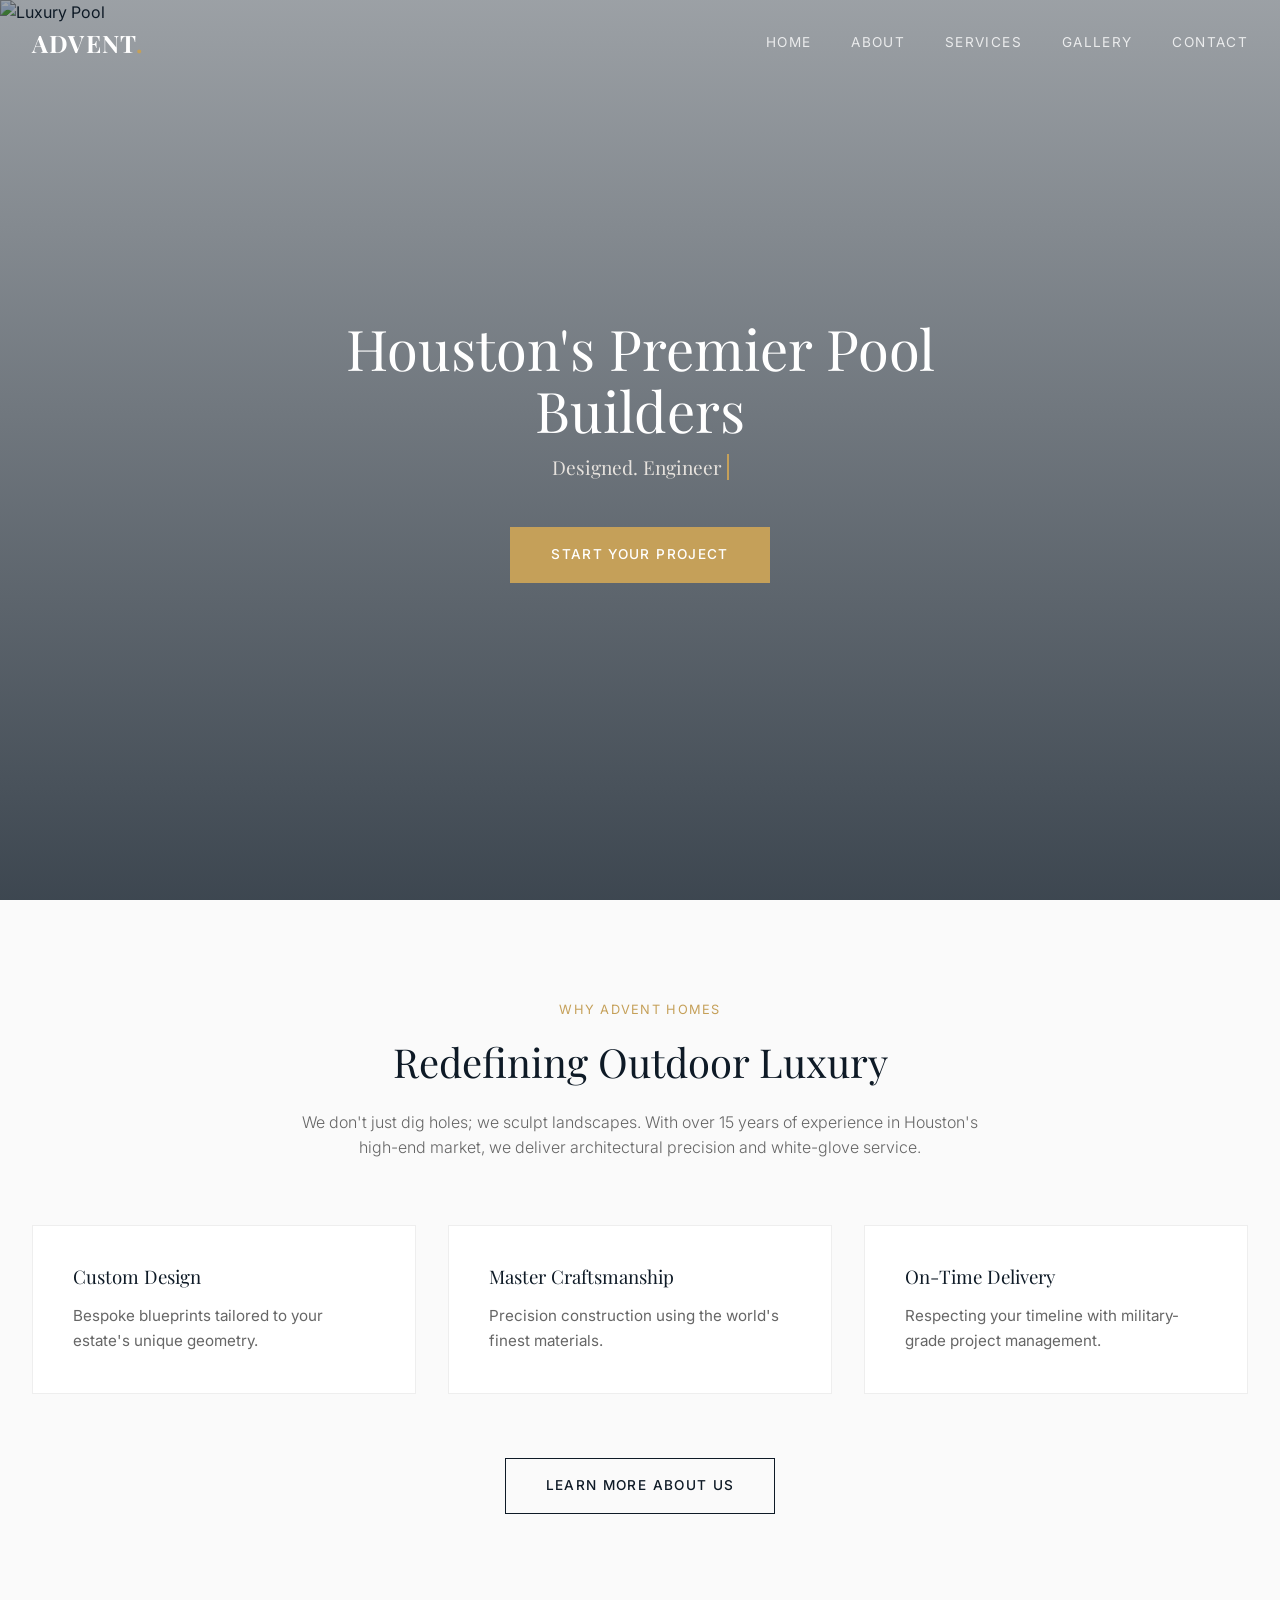
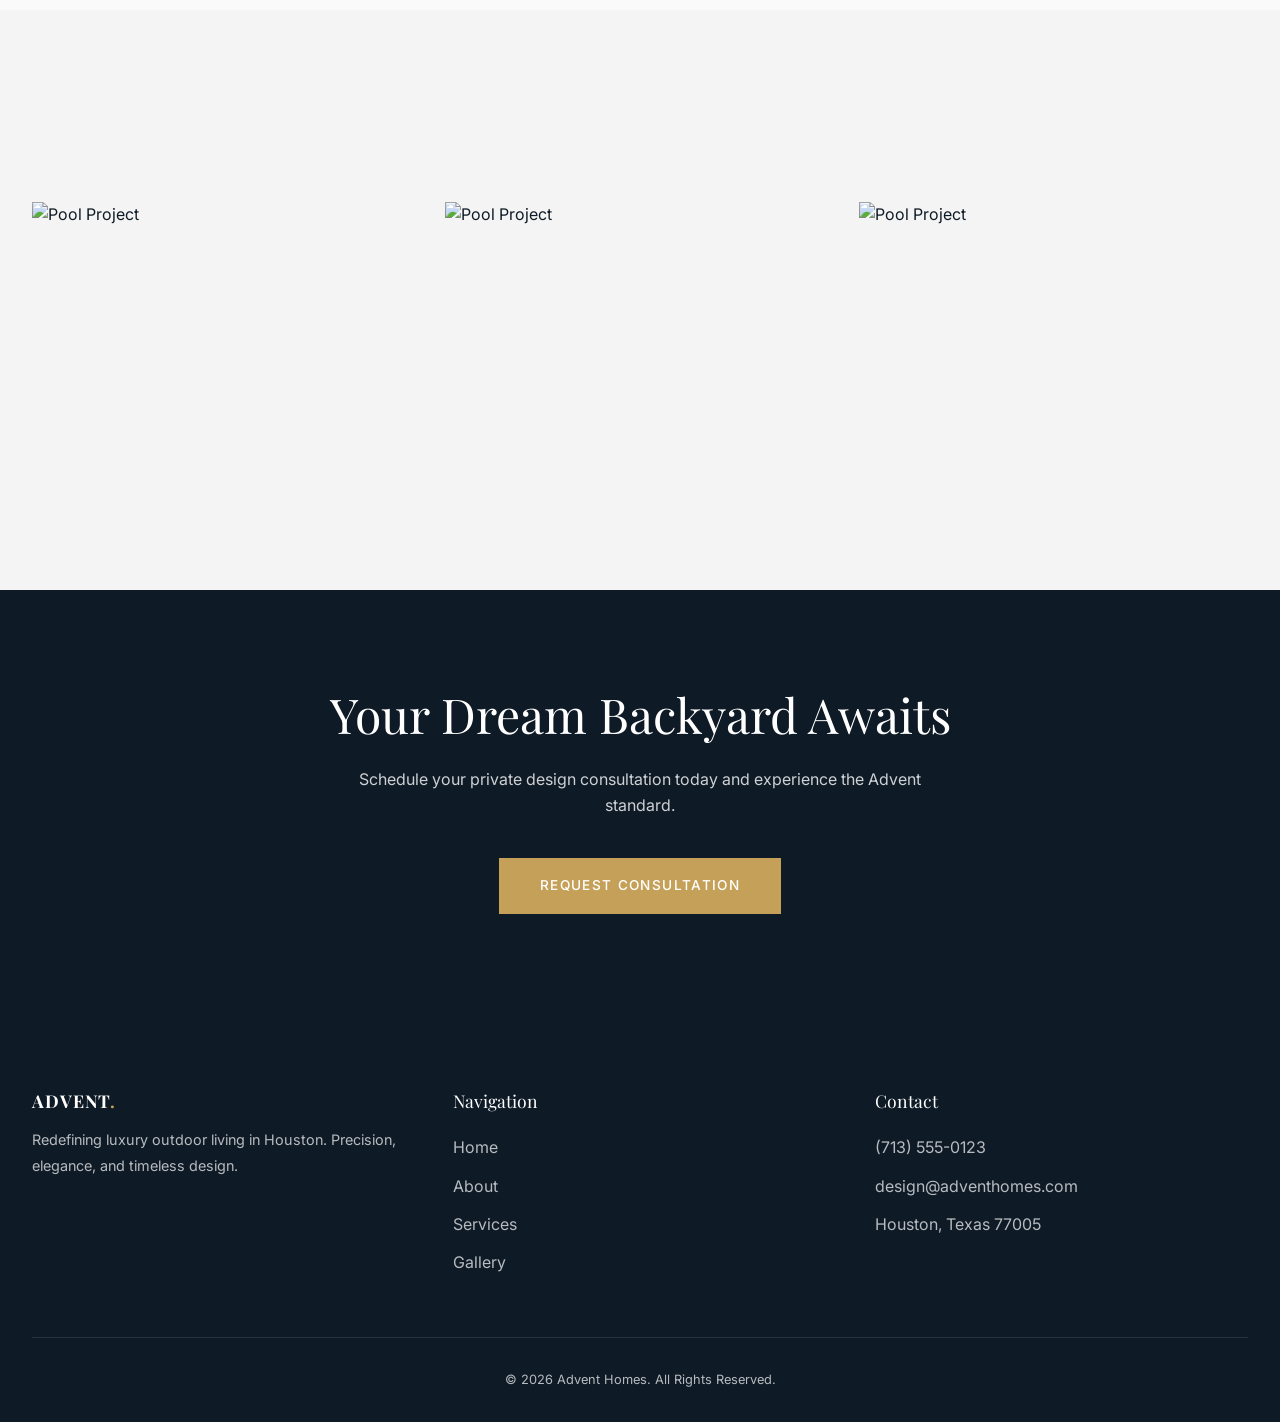
==== commit 4aeb4cd8: "Update index.html" ====
--- a/index.html
+++ b/index.html
@@ -1,708 +1,155 @@
 <!DOCTYPE html>
-<html lang="en" class="scroll-smooth">
+<html lang="en">
 <head>
-    <meta charset="UTF-8">
-    <meta name="viewport" content="width=device-width, initial-scale=1.0">
-    <title>Advent Homes | Luxury Pool Builders Houston</title>
-    
-    <!-- Tailwind CSS -->
-    <script src="https://cdn.tailwindcss.com"></script>
-    
-    <!-- Fonts: Playfair Display (Serif) & Inter (Sans) -->
-    <link rel="preconnect" href="https://fonts.googleapis.com">
-    <link rel="preconnect" href="https://fonts.gstatic.com" crossorigin>
-    <link href="https://fonts.googleapis.com/css2?family=Inter:wght@300;400;500;600&family=Playfair+Display:ital,wght@0,400;0,600;0,700;1,400&display=swap" rel="stylesheet">
-    
-    <!-- Icons: Phosphor Icons -->
-    <script src="https://unpkg.com/@phosphor-icons/web"></script>
+  <meta charset="UTF-8">
+  <meta name="viewport" content="width=device-width, initial-scale=1.0">
+  <title>Advent Homes | Luxury Pool Builders Houston</title>
+  <link rel="stylesheet" href="style.css">
+  <link href="https://fonts.googleapis.com/css2?family=Inter:wght@300;400;500&family=Playfair+Display:ital,wght@0,400;0,600;0,700;1,400&display=swap" rel="stylesheet">
+  <script src="https://unpkg.com/@phosphor-icons/web"></script>
+</head>
+<body>
 
-    <script>
-        tailwind.config = {
-            theme: {
-                extend: {
-                    colors: {
-                        navy: {
-                            900: '#0E1A26',
-                            800: '#162431',
-                        },
-                        charcoal: '#2A2A2A',
-                        sand: '#E6E2DD',
-                        aqua: '#008C9E',
-                        gold: '#C5A059',
-                        goldHover: '#D4AF6A',
-                    },
-                    fontFamily: {
-                        serif: ['"Playfair Display"', 'serif'],
-                        sans: ['"Inter"', 'sans-serif'],
-                    },
-                    backgroundImage: {
-                        'hero-pattern': "url('https://images.unsplash.com/photo-1576013551627-0cc20b96c2a7?q=80&w=2670&auto=format&fit=crop')",
-                        'cta-pattern': "url('https://images.unsplash.com/photo-1564013799919-ab600027ffc6?q=80&w=2670&auto=format&fit=crop')",
-                    },
-                    spacing: {
-                        '128': '32rem',
-                    },
-                    animation: {
-                        'fade-in-up': 'fadeInUp 1s ease-out forwards',
-                        'typing': 'typing 3.5s steps(40, end), blink-caret .75s step-end infinite',
-                    },
-                    keyframes: {
-                        fadeInUp: {
-                            '0%': { opacity: '0', transform: 'translateY(20px)' },
-                            '100%': { opacity: '1', transform: 'translateY(0)' },
-                        },
-                        typing: {
-                            '0%': { width: '0' },
-                            '100%': { width: '100%' },
-                        },
-                        'blink-caret': {
-                            'from, to': { borderColor: 'transparent' },
-                            '50%': { borderColor: '#C5A059' },
-                        }
-                    }
-                }
-            }
-        }
-    </script>
+  <!-- NAVIGATION -->
+  <nav class="navbar">
+    <div class="container nav-container">
+      <a href="index.html" class="logo">ADVENT<span>.</span></a>
+      <div class="nav-links" id="navLinks">
+        <a href="index.html" class="nav-link">Home</a>
+        <a href="about.html" class="nav-link">About</a>
+        <a href="services.html" class="nav-link">Services</a>
+        <a href="gallery.html" class="nav-link">Gallery</a>
+        <a href="contact.html" class="nav-link">Contact</a>
+      </div>
+      <div class="mobile-toggle" id="mobileToggle">
+        <i class="ph ph-list"></i>
+      </div>
+    </div>
+  </nav>
 
-    <style>
-        /* Custom Styles for Ultra-Luxury Feel */
-        body {
-            background-color: #FAFAFA;
-            color: #0E1A26;
-            overflow-x: hidden;
-        }
+  <!-- HERO SECTION -->
+  <section class="hero">
+    <img src="https://images.unsplash.com/photo-1576013551627-0cc20b96c2a7?q=80&w=2670&auto=format&fit=crop" alt="Luxury Pool" class="hero-bg">
+    <div class="hero-overlay"></div>
+    <div class="hero-content reveal">
+      <h1 class="hero-title">Houston's Premier Pool Builders</h1>
+      <h2 class="hero-subtitle"><span id="typing-text"></span><span class="typing-cursor">&nbsp;</span></h2>
+      <div style="margin-top: 2rem;">
+        <a href="contact.html" class="btn-primary">Start Your Project</a>
+      </div>
+    </div>
+  </section>
 
-        /* Glassmorphism */
-        .glass-panel {
-            background: rgba(255, 255, 255, 0.08);
-            backdrop-filter: blur(16px);
-            -webkit-backdrop-filter: blur(16px);
-            border: 1px solid rgba(255, 255, 255, 0.15);
-            box-shadow: 0 8px 32px 0 rgba(0, 0, 0, 0.3);
-        }
+  <!-- INTRO / TRUST -->
+  <section class="section-padding">
+    <div class="container">
+      <div class="reveal" style="text-align: center; max-width: 700px; margin: 0 auto 4rem;">
+        <span class="text-gold" style="text-transform: uppercase; letter-spacing: 0.1em; font-size: 0.8rem;">Why Advent Homes</span>
+        <h2 style="font-size: 2.5rem; margin-top: 1rem; margin-bottom: 1.5rem;">Redefining Outdoor Luxury</h2>
+        <p style="color: #666; font-weight: 300;">We don't just dig holes; we sculpt landscapes. With over 15 years of experience in Houston's high-end market, we deliver architectural precision and white-glove service.</p>
+      </div>
 
-        .glass-input {
-            background: rgba(255, 255, 255, 0.05);
-            border: 1px solid rgba(255, 255, 255, 0.2);
-            color: white;
-            transition: all 0.3s ease;
-        }
+      <div class="services-grid">
+        <div class="service-card reveal">
+          <i class="ph ph-pencil-ruler service-icon"></i>
+          <h3>Custom Design</h3>
+          <p style="margin-top: 1rem; color: #666; font-size: 0.95rem;">Bespoke blueprints tailored to your estate's unique geometry.</p>
+        </div>
+        <div class="service-card reveal" style="transition-delay: 0.1s;">
+          <i class="ph ph-hard-hat service-icon"></i>
+          <h3>Master Craftsmanship</h3>
+          <p style="margin-top: 1rem; color: #666; font-size: 0.95rem;">Precision construction using the world's finest materials.</p>
+        </div>
+        <div class="service-card reveal" style="transition-delay: 0.2s;">
+          <i class="ph ph-clock service-icon"></i>
+          <h3>On-Time Delivery</h3>
+          <p style="margin-top: 1rem; color: #666; font-size: 0.95rem;">Respecting your timeline with military-grade project management.</p>
+        </div>
+      </div>
 
-        .glass-input:focus {
-            background: rgba(255, 255, 255, 0.1);
-            border-color: #C5A059;
-            outline: none;
-        }
+      <div style="text-align: center; margin-top: 4rem;">
+        <a href="about.html" class="btn-outline">Learn More About Us</a>
+      </div>
+    </div>
+  </section>
 
-        .glass-input::placeholder {
-            color: rgba(255, 255, 255, 0.6);
-        }
+  <!-- FEATURED PROJECTS -->
+  <section class="section-padding" style="background-color: #f4f4f4;">
+    <div class="container">
+      <div style="display: flex; justify-content: space-between; align-items: flex-end; margin-bottom: 3rem;" class="reveal">
+        <div>
+          <h2 style="font-size: 2.5rem;">Featured Estates</h2>
+        </div>
+        <a href="gallery.html" style="color: var(--color-navy); border-bottom: 1px solid var(--color-navy);">View Full Gallery</a>
+      </div>
 
-        /* Text Reveal Animation Classes */
-        .reveal-text {
-            opacity: 0;
-            transform: translateY(30px);
-            transition: all 1s cubic-bezier(0.16, 1, 0.3, 1);
-        }
+      <div class="gallery-grid">
+        <div class="gallery-item reveal">
+          <img src="https://images.unsplash.com/photo-1600596542815-2a4d04774c13?q=80&w=2675&auto=format&fit=crop" alt="Pool Project">
+          <div class="gallery-overlay">
+            <h3 style="color: white;">The River Oaks Estate</h3>
+            <p style="color: var(--color-gold);">Infinity Edge</p>
+          </div>
+        </div>
+        <div class="gallery-item reveal" style="transition-delay: 0.1s;">
+          <img src="https://images.unsplash.com/photo-1599629954294-474592d7145e?q=80&w=2670&auto=format&fit=crop" alt="Pool Project">
+          <div class="gallery-overlay">
+            <h3 style="color: white;">Memorial Park Residence</h3>
+            <p style="color: var(--color-gold);">Resort Style</p>
+          </div>
+        </div>
+        <div class="gallery-item reveal" style="transition-delay: 0.2s;">
+          <img src="https://images.unsplash.com/photo-1572331165267-854da2b00dc1?q=80&w=2670&auto=format&fit=crop" alt="Pool Project">
+          <div class="gallery-overlay">
+            <h3 style="color: white;">The Heights Modern</h3>
+            <p style="color: var(--color-gold);">Geometric Lap</p>
+          </div>
+        </div>
+      </div>
+    </div>
+  </section>
 
-        .reveal-text.active {
-            opacity: 1;
-            transform: translateY(0);
-        }
+  <!-- CTA SECTION -->
+  <section class="section-padding" style="background-color: var(--color-navy); color: white; text-align: center;">
+    <div class="container reveal">
+      <h2 style="font-size: 3rem; margin-bottom: 1.5rem;">Your Dream Backyard Awaits</h2>
+      <p style="margin-bottom: 2.5rem; opacity: 0.8; max-width: 600px; margin-left: auto; margin-right: auto;">Schedule your private design consultation today and experience the Advent standard.</p>
+      <a href="contact.html" class="btn-primary">Request Consultation</a>
+    </div>
+  </section>
 
-        /* Image Hover Zoom */
-        .img-zoom-container {
-            overflow: hidden;
-        }
-        .img-zoom-container img {
-            transition: transform 0.7s cubic-bezier(0.25, 0.46, 0.45, 0.94);
-        }
-        .img-zoom-container:hover img {
-            transform: scale(1.05);
-        }
+  <!-- FOOTER -->
+  <footer class="footer">
+    <div class="container">
+      <div class="footer-grid">
+        <div>
+          <h4 class="logo" style="margin-bottom: 1rem;">ADVENT<span>.</span></h4>
+          <p style="font-size: 0.9rem; line-height: 1.8;">Redefining luxury outdoor living in Houston. Precision, elegance, and timeless design.</p>
+        </div>
+        <div>
+          <h4>Navigation</h4>
+          <ul>
+            <li><a href="index.html">Home</a></li>
+            <li><a href="about.html">About</a></li>
+            <li><a href="services.html">Services</a></li>
+            <li><a href="gallery.html">Gallery</a></li>
+          </ul>
+        </div>
+        <div>
+          <h4>Contact</h4>
+          <ul>
+            <li>(713) 555-0123</li>
+            <li>design@adventhomes.com</li>
+            <li>Houston, Texas 77005</li>
+          </ul>
+        </div>
+      </div>
+      <div style="border-top: 1px solid rgba(255,255,255,0.1); padding-top: 2rem; text-align: center; font-size: 0.8rem;">
+        &copy; 2026 Advent Homes. All Rights Reserved.
+      </div>
+    </div>
+  </footer>
 
-        /* Custom Scrollbar */
-        ::-webkit-scrollbar {
-            width: 8px;
-        }
-        ::-webkit-scrollbar-track {
-            background: #f1f1f1;
-        }
-        ::-webkit-scrollbar-thumb {
-            background: #C5A059;
-            border-radius: 4px;
-        }
-        ::-webkit-scrollbar-thumb:hover {
-            background: #0E1A26;
-        }
-
-        /* Floating Label Logic */
-        .floating-input:focus ~ label,
-        .floating-input:not(:placeholder-shown) ~ label {
-            top: -10px;
-            left: 10px;
-            font-size: 0.75rem;
-            color: #C5A059;
-            background-color: #0E1A26; /* Match dark overlay */
-            padding: 0 4px;
-        }
-
-        /* Mobile Menu Overlay */
-        #mobile-menu {
-            transition: transform 0.5s cubic-bezier(0.77, 0, 0.175, 1);
-        }
-    </style>
-</head>
-<body class="antialiased">
-
-    <!-- Navigation -->
-    <nav id="navbar" class="fixed w-full z-50 transition-all duration-300 py-6 px-6 md:px-12">
-        <div class="max-w-7xl mx-auto flex justify-between items-center">
-            <!-- Logo -->
-            <a href="#" class="text-2xl md:text-3xl font-serif font-bold text-white tracking-widest z-50 relative">
-                ADVENT<span class="text-gold">.</span>
-            </a>
-
-            <!-- Desktop Menu -->
-            <div class="hidden md:flex space-x-12 items-center">
-                <a href="#about" class="text-white text-sm uppercase tracking-widest hover:text-gold transition-colors duration-300">About</a>
-                <a href="#services" class="text-white text-sm uppercase tracking-widest hover:text-gold transition-colors duration-300">Services</a>
-                <a href="#portfolio" class="text-white text-sm uppercase tracking-widest hover:text-gold transition-colors duration-300">Portfolio</a>
-                <a href="#contact" class="px-6 py-3 border border-gold text-gold text-sm uppercase tracking-widest hover:bg-gold hover:text-white transition-all duration-300">Contact</a>
-            </div>
-
-            <!-- Mobile Toggle -->
-            <button id="menu-btn" class="md:hidden text-white z-50 focus:outline-none">
-                <i class="ph ph-list text-3xl"></i>
-            </button>
-        </div>
-
-        <!-- Mobile Menu Overlay -->
-        <div id="mobile-menu" class="fixed inset-0 bg-navy-900 flex flex-col justify-center items-center space-y-8 transform translate-x-full md:hidden">
-            <a href="#about" class="mobile-link text-3xl font-serif text-white hover:text-gold">About</a>
-            <a href="#services" class="mobile-link text-3xl font-serif text-white hover:text-gold">Services</a>
-            <a href="#portfolio" class="mobile-link text-3xl font-serif text-white hover:text-gold">Portfolio</a>
-            <a href="#contact" class="mobile-link text-3xl font-serif text-gold">Contact Us</a>
-        </div>
-    </nav>
-
-    <!-- Hero Section -->
-    <header class="relative h-screen w-full overflow-hidden flex items-center justify-center md:justify-start">
-        <!-- Background Image with Parallax -->
-        <div class="absolute inset-0 z-0">
-            <img src="https://images.unsplash.com/photo-1576013551627-0cc20b96c2a7?q=80&w=2670&auto=format&fit=crop" alt="Luxury Pool" class="w-full h-full object-cover">
-            <div class="absolute inset-0 bg-gradient-to-r from-navy-900/90 via-navy-900/60 to-transparent"></div>
-        </div>
-
-        <div class="relative z-10 container mx-auto px-6 md:px-12 h-full flex flex-col md:flex-row items-center">
-            
-            <!-- Hero Text (Left) -->
-            <div class="w-full md:w-1/2 text-white space-y-6 pt-20 md:pt-0">
-                <div class="h-12 md:h-16 overflow-hidden">
-                    <h1 id="typing-text" class="text-4xl md:text-6xl lg:text-7xl font-serif font-medium tracking-wide border-r-2 border-gold pr-2 inline-block">
-                        <!-- JS will type here -->
-                    </h1>
-                </div>
-                
-                <p class="text-lg md:text-xl text-gray-300 font-light max-w-lg leading-relaxed animate-fade-in-up opacity-0" style="animation-delay: 2s; animation-fill-mode: forwards;">
-                    We create extraordinary outdoor living spaces for Houston's most discerning homeowners.
-                </p>
-                
-                <div class="pt-8 flex items-center space-x-4 animate-fade-in-up opacity-0" style="animation-delay: 2.5s; animation-fill-mode: forwards;">
-                    <div class="h-[1px] w-12 bg-gold"></div>
-                    <span class="text-gold uppercase tracking-widest text-sm">Est. Houston, TX</span>
-                </div>
-            </div>
-
-            <!-- Hero Form (Right - Glassmorphism) -->
-            <div class="w-full md:w-1/2 flex justify-center md:justify-end mt-12 md:mt-0">
-                <div class="glass-panel w-full max-w-md p-8 md:p-10 rounded-2xl">
-                    <h3 class="text-2xl font-serif text-white mb-6">Request Consultation</h3>
-                    <form class="space-y-6">
-                        <div class="relative">
-                            <input type="text" id="name" class="w-full bg-transparent border-b border-gray-500 py-3 text-white focus:border-gold outline-none transition-colors peer placeholder-transparent" placeholder="Name">
-                            <label for="name" class="absolute left-0 top-3 text-gray-400 text-sm transition-all peer-placeholder-shown:text-base peer-placeholder-shown:top-3 peer-focus:-top-3 peer-focus:text-xs peer-focus:text-gold peer-not-placeholder-shown:-top-3 peer-not-placeholder-shown:text-xs">Full Name</label>
-                        </div>
-                        <div class="relative">
-                            <input type="tel" id="phone" class="w-full bg-transparent border-b border-gray-500 py-3 text-white focus:border-gold outline-none transition-colors peer placeholder-transparent" placeholder="Phone">
-                            <label for="phone" class="absolute left-0 top-3 text-gray-400 text-sm transition-all peer-placeholder-shown:text-base peer-placeholder-shown:top-3 peer-focus:-top-3 peer-focus:text-xs peer-focus:text-gold peer-not-placeholder-shown:-top-3 peer-not-placeholder-shown:text-xs">Phone Number</label>
-                        </div>
-                        <div class="relative">
-                            <input type="email" id="email" class="w-full bg-transparent border-b border-gray-500 py-3 text-white focus:border-gold outline-none transition-colors peer placeholder-transparent" placeholder="Email">
-                            <label for="email" class="absolute left-0 top-3 text-gray-400 text-sm transition-all peer-placeholder-shown:text-base peer-placeholder-shown:top-3 peer-focus:-top-3 peer-focus:text-xs peer-focus:text-gold peer-not-placeholder-shown:-top-3 peer-not-placeholder-shown:text-xs">Email Address</label>
-                        </div>
-                        <div class="relative">
-                            <textarea id="details" rows="2" class="w-full bg-transparent border-b border-gray-500 py-3 text-white focus:border-gold outline-none transition-colors peer placeholder-transparent resize-none" placeholder="Details"></textarea>
-                            <label for="details" class="absolute left-0 top-3 text-gray-400 text-sm transition-all peer-placeholder-shown:text-base peer-placeholder-shown:top-3 peer-focus:-top-3 peer-focus:text-xs peer-focus:text-gold peer-not-placeholder-shown:-top-3 peer-not-placeholder-shown:text-xs">Project Vision</label>
-                        </div>
-                        <button type="button" class="w-full bg-gradient-to-r from-gold to-goldHover text-white font-medium py-4 rounded-lg shadow-lg hover:shadow-gold/50 hover:scale-[1.02] transition-all duration-300 uppercase tracking-widest text-sm mt-4">
-                            Start Your Journey
-                        </button>
-                    </form>
-                </div>
-            </div>
-        </div>
-    </header>
-
-    <!-- Trust Section -->
-    <section class="py-24 bg-white relative">
-        <div class="container mx-auto px-6 md:px-12">
-            <div class="text-center mb-16 reveal-text">
-                <span class="text-gold uppercase tracking-[0.2em] text-sm font-semibold">Why Advent Homes</span>
-                <h2 class="text-4xl md:text-5xl font-serif text-navy-900 mt-4">Houston's Premier Pool Design & Build Firm</h2>
-            </div>
-
-            <div class="grid grid-cols-1 md:grid-cols-2 lg:grid-cols-4 gap-8">
-                <!-- Card 1 -->
-                <div class="group p-8 border border-gray-100 hover:border-gold/30 hover:shadow-2xl hover:shadow-gray-200/50 transition-all duration-500 bg-white reveal-text">
-                    <i class="ph ph-pencil-ruler text-4xl text-navy-900 mb-6 group-hover:text-gold transition-colors"></i>
-                    <h3 class="text-xl font-serif text-navy-900 mb-3">Architectural Design</h3>
-                    <p class="text-gray-500 text-sm leading-relaxed">Bespoke blueprints tailored to your estate's unique geometry and landscape.</p>
-                </div>
-                <!-- Card 2 -->
-                <div class="group p-8 border border-gray-100 hover:border-gold/30 hover:shadow-2xl hover:shadow-gray-200/50 transition-all duration-500 bg-white reveal-text" style="transition-delay: 100ms;">
-                    <i class="ph ph-hard-hat text-4xl text-navy-900 mb-6 group-hover:text-gold transition-colors"></i>
-                    <h3 class="text-xl font-serif text-navy-900 mb-3">White-Glove Build</h3>
-                    <p class="text-gray-500 text-sm leading-relaxed">A concierge construction experience with daily updates and pristine site management.</p>
-                </div>
-                <!-- Card 3 -->
-                <div class="group p-8 border border-gray-100 hover:border-gold/30 hover:shadow-2xl hover:shadow-gray-200/50 transition-all duration-500 bg-white reveal-text" style="transition-delay: 200ms;">
-                    <i class="ph ph-gem text-4xl text-navy-900 mb-6 group-hover:text-gold transition-colors"></i>
-                    <h3 class="text-xl font-serif text-navy-900 mb-3">Premium Materials</h3>
-                    <p class="text-gray-500 text-sm leading-relaxed">Sourcing the world's finest stones, tiles, and finishes for enduring elegance.</p>
-                </div>
-                <!-- Card 4 -->
-                <div class="group p-8 border border-gray-100 hover:border-gold/30 hover:shadow-2xl hover:shadow-gray-200/50 transition-all duration-500 bg-white reveal-text" style="transition-delay: 300ms;">
-                    <i class="ph ph-clock text-4xl text-navy-900 mb-6 group-hover:text-gold transition-colors"></i>
-                    <h3 class="text-xl font-serif text-navy-900 mb-3">On-Time Delivery</h3>
-                    <p class="text-gray-500 text-sm leading-relaxed">Respecting your timeline with military-grade precision and project management.</p>
-                </div>
-            </div>
-        </div>
-    </section>
-
-    <!-- About Section (Editorial Layout) -->
-    <section id="about" class="py-24 bg-sand/20">
-        <div class="container mx-auto px-6 md:px-12">
-            <div class="flex flex-col lg:flex-row items-center gap-16">
-                <div class="w-full lg:w-1/2 reveal-text">
-                    <div class="relative">
-                        <img src="https://images.unsplash.com/photo-1600596542815-2a4d04774c13?q=80&w=2675&auto=format&fit=crop" alt="Modern Architecture" class="w-full h-[600px] object-cover shadow-2xl">
-                        <div class="absolute -bottom-10 -right-10 w-48 h-48 bg-navy-900 hidden md:flex flex-col justify-center items-center text-center p-6 shadow-xl">
-                            <span class="text-4xl font-serif text-gold">15+</span>
-                            <span class="text-white text-xs uppercase tracking-widest mt-2">Years of<br>Excellence</span>
-                        </div>
-                    </div>
-                </div>
-                <div class="w-full lg:w-1/2 space-y-8 reveal-text">
-                    <span class="text-gold uppercase tracking-[0.2em] text-sm font-semibold">Our Philosophy</span>
-                    <h2 class="text-4xl md:text-5xl font-serif text-navy-900 leading-tight">We Don't Just Build Pools.<br>We Curate Lifestyles.</h2>
-                    <div class="w-20 h-1 bg-navy-900"></div>
-                    <p class="text-gray-600 text-lg leading-relaxed font-light">
-                        At Advent Homes, we believe your backyard should be an extension of your home's soul. Rooted in Houston's dynamic landscape, we blend architectural rigor with artistic vision.
-                    </p>
-                    <p class="text-gray-600 text-lg leading-relaxed font-light">
-                        Every curve of the water, every stone laid, and every light positioned is a deliberate choice to create a sanctuary of tranquility and prestige.
-                    </p>
-                    <a href="#contact" class="inline-block border-b border-navy-900 text-navy-900 pb-1 uppercase tracking-widest text-sm hover:text-gold hover:border-gold transition-colors">Read Our Story</a>
-                </div>
-            </div>
-        </div>
-    </section>
-
-    <!-- Portfolio Section -->
-    <section id="portfolio" class="py-24 bg-white">
-        <div class="container mx-auto px-6 md:px-12 mb-16 flex justify-between items-end reveal-text">
-            <div>
-                <span class="text-gold uppercase tracking-[0.2em] text-sm font-semibold">Selected Works</span>
-                <h2 class="text-4xl md:text-5xl font-serif text-navy-900 mt-4">The Collection</h2>
-            </div>
-            <a href="#" class="hidden md:block text-navy-900 hover:text-gold transition-colors text-sm uppercase tracking-widest border-b border-transparent hover:border-gold pb-1">View Full Portfolio</a>
-        </div>
-
-        <!-- Masonry Grid -->
-        <div class="container mx-auto px-6 md:px-12 grid grid-cols-1 md:grid-cols-2 lg:grid-cols-3 gap-6">
-            <!-- Item 1 -->
-            <div class="group relative h-[500px] overflow-hidden cursor-pointer reveal-text">
-                <img src="https://images.unsplash.com/photo-1562778612-e1e0cda9915c?q=80&w=2670&auto=format&fit=crop" class="w-full h-full object-cover transition-transform duration-700 group-hover:scale-110" alt="Pool 1">
-                <div class="absolute inset-0 bg-navy-900/60 opacity-0 group-hover:opacity-100 transition-opacity duration-500 flex flex-col justify-end p-8">
-                    <h3 class="text-white text-2xl font-serif translate-y-4 group-hover:translate-y-0 transition-transform duration-500">The River Oaks Estate</h3>
-                    <p class="text-gold text-sm uppercase tracking-widest mt-2 translate-y-4 group-hover:translate-y-0 transition-transform duration-500 delay-75">Modern Infinity Edge</p>
-                </div>
-            </div>
-            <!-- Item 2 (Offset) -->
-            <div class="group relative h-[500px] overflow-hidden cursor-pointer reveal-text md:mt-24">
-                <img src="https://images.unsplash.com/photo-1599629954294-474592d7145e?q=80&w=2670&auto=format&fit=crop" class="w-full h-full object-cover transition-transform duration-700 group-hover:scale-110" alt="Pool 2">
-                <div class="absolute inset-0 bg-navy-900/60 opacity-0 group-hover:opacity-100 transition-opacity duration-500 flex flex-col justify-end p-8">
-                    <h3 class="text-white text-2xl font-serif translate-y-4 group-hover:translate-y-0 transition-transform duration-500">Memorial Park Residence</h3>
-                    <p class="text-gold text-sm uppercase tracking-widest mt-2 translate-y-4 group-hover:translate-y-0 transition-transform duration-500 delay-75">Resort Style Lagoon</p>
-                </div>
-            </div>
-            <!-- Item 3 -->
-            <div class="group relative h-[500px] overflow-hidden cursor-pointer reveal-text">
-                <img src="https://images.unsplash.com/photo-1572331165267-854da2b00dc1?q=80&w=2670&auto=format&fit=crop" class="w-full h-full object-cover transition-transform duration-700 group-hover:scale-110" alt="Pool 3">
-                <div class="absolute inset-0 bg-navy-900/60 opacity-0 group-hover:opacity-100 transition-opacity duration-500 flex flex-col justify-end p-8">
-                    <h3 class="text-white text-2xl font-serif translate-y-4 group-hover:translate-y-0 transition-transform duration-500">The Heights Modern</h3>
-                    <p class="text-gold text-sm uppercase tracking-widest mt-2 translate-y-4 group-hover:translate-y-0 transition-transform duration-500 delay-75">Geometric Lap Pool</p>
-                </div>
-            </div>
-             <!-- Item 4 -->
-             <div class="group relative h-[500px] overflow-hidden cursor-pointer reveal-text md:mt-24">
-                <img src="https://images.unsplash.com/photo-1583608205776-bfd35f0d9f83?q=80&w=2669&auto=format&fit=crop" class="w-full h-full object-cover transition-transform duration-700 group-hover:scale-110" alt="Pool 4">
-                <div class="absolute inset-0 bg-navy-900/60 opacity-0 group-hover:opacity-100 transition-opacity duration-500 flex flex-col justify-end p-8">
-                    <h3 class="text-white text-2xl font-serif translate-y-4 group-hover:translate-y-0 transition-transform duration-500">West University Home</h3>
-                    <p class="text-gold text-sm uppercase tracking-widest mt-2 translate-y-4 group-hover:translate-y-0 transition-transform duration-500 delay-75">Classic Mediterranean</p>
-                </div>
-            </div>
-             <!-- Item 5 -->
-             <div class="group relative h-[500px] overflow-hidden cursor-pointer reveal-text">
-                <img src="https://images.unsplash.com/photo-1605276374104-dee2a0ed3cd6?q=80&w=2670&auto=format&fit=crop" class="w-full h-full object-cover transition-transform duration-700 group-hover:scale-110" alt="Pool 5">
-                <div class="absolute inset-0 bg-navy-900/60 opacity-0 group-hover:opacity-100 transition-opacity duration-500 flex flex-col justify-end p-8">
-                    <h3 class="text-white text-2xl font-serif translate-y-4 group-hover:translate-y-0 transition-transform duration-500">Sugar Land Estate</h3>
-                    <p class="text-gold text-sm uppercase tracking-widest mt-2 translate-y-4 group-hover:translate-y-0 transition-transform duration-500 delay-75">Outdoor Kitchen & Spa</p>
-                </div>
-            </div>
-             <!-- Item 6 -->
-             <div class="group relative h-[500px] overflow-hidden cursor-pointer reveal-text md:mt-24">
-                <img src="https://images.unsplash.com/photo-1542314831-068cd1dbfeeb?q=80&w=2670&auto=format&fit=crop" class="w-full h-full object-cover transition-transform duration-700 group-hover:scale-110" alt="Pool 6">
-                <div class="absolute inset-0 bg-navy-900/60 opacity-0 group-hover:opacity-100 transition-opacity duration-500 flex flex-col justify-end p-8">
-                    <h3 class="text-white text-2xl font-serif translate-y-4 group-hover:translate-y-0 transition-transform duration-500">Katy Lakeside</h3>
-                    <p class="text-gold text-sm uppercase tracking-widest mt-2 translate-y-4 group-hover:translate-y-0 transition-transform duration-500 delay-75">Natural Stone Grotto</p>
-                </div>
-            </div>
-        </div>
-        
-        <div class="mt-12 text-center md:hidden reveal-text">
-            <a href="#" class="inline-block border border-navy-900 text-navy-900 px-8 py-3 uppercase tracking-widest text-sm hover:bg-navy-900 hover:text-white transition-colors">View Full Portfolio</a>
-        </div>
-    </section>
-
-    <!-- Process Section -->
-    <section class="py-24 bg-navy-900 text-white">
-        <div class="container mx-auto px-6 md:px-12">
-            <div class="text-center mb-20 reveal-text">
-                <span class="text-gold uppercase tracking-[0.2em] text-sm font-semibold">The Experience</span>
-                <h2 class="text-4xl md:text-5xl font-serif mt-4">Our Seamless 4-Step Process</h2>
-            </div>
-
-            <div class="relative">
-                <!-- Connecting Line (Desktop) -->
-                <div class="hidden md:block absolute top-1/2 left-0 w-full h-[1px] bg-white/10 -translate-y-1/2 z-0"></div>
-
-                <div class="grid grid-cols-1 md:grid-cols-4 gap-12 relative z-10">
-                    <!-- Step 1 -->
-                    <div class="bg-navy-900 p-6 text-center reveal-text group">
-                        <div class="w-16 h-16 mx-auto bg-white/5 rounded-full flex items-center justify-center border border-gold/30 mb-6 group-hover:bg-gold group-hover:text-navy-900 transition-colors duration-300">
-                            <span class="text-xl font-serif font-bold">01</span>
-                        </div>
-                        <h3 class="text-xl font-serif mb-3">Consultation</h3>
-                        <p class="text-gray-400 text-sm leading-relaxed">We meet to understand your vision, lifestyle, and the unique character of your property.</p>
-                    </div>
-                    <!-- Step 2 -->
-                    <div class="bg-navy-900 p-6 text-center reveal-text group" style="transition-delay: 100ms;">
-                        <div class="w-16 h-16 mx-auto bg-white/5 rounded-full flex items-center justify-center border border-gold/30 mb-6 group-hover:bg-gold group-hover:text-navy-900 transition-colors duration-300">
-                            <span class="text-xl font-serif font-bold">02</span>
-                        </div>
-                        <h3 class="text-xl font-serif mb-3">Design & 3D</h3>
-                        <p class="text-gray-400 text-sm leading-relaxed">Our architects create photorealistic 3D renderings, allowing you to walk through your future oasis.</p>
-                    </div>
-                    <!-- Step 3 -->
-                    <div class="bg-navy-900 p-6 text-center reveal-text group" style="transition-delay: 200ms;">
-                        <div class="w-16 h-16 mx-auto bg-white/5 rounded-full flex items-center justify-center border border-gold/30 mb-6 group-hover:bg-gold group-hover:text-navy-900 transition-colors duration-300">
-                            <span class="text-xl font-serif font-bold">03</span>
-                        </div>
-                        <h3 class="text-xl font-serif mb-3">Construction</h3>
-                        <p class="text-gray-400 text-sm leading-relaxed">Precision engineering and white-glove construction bring the blueprints to life with zero stress.</p>
-                    </div>
-                    <!-- Step 4 -->
-                    <div class="bg-navy-900 p-6 text-center reveal-text group" style="transition-delay: 300ms;">
-                        <div class="w-16 h-16 mx-auto bg-white/5 rounded-full flex items-center justify-center border border-gold/30 mb-6 group-hover:bg-gold group-hover:text-navy-900 transition-colors duration-300">
-                            <span class="text-xl font-serif font-bold">04</span>
-                        </div>
-                        <h3 class="text-xl font-serif mb-3">The Reveal</h3>
-                        <p class="text-gray-400 text-sm leading-relaxed">The final walkthrough. We hand over the keys to your new sanctuary, ready for your first dip.</p>
-                    </div>
-                </div>
-            </div>
-        </div>
-    </section>
-
-    <!-- Services Teaser -->
-    <section id="services" class="py-24 bg-white">
-        <div class="container mx-auto px-6 md:px-12">
-            <div class="flex flex-col md:flex-row justify-between items-start mb-16 reveal-text">
-                <div>
-                    <span class="text-gold uppercase tracking-[0.2em] text-sm font-semibold">Expertise</span>
-                    <h2 class="text-4xl md:text-5xl font-serif text-navy-900 mt-4">Comprehensive Services</h2>
-                </div>
-            </div>
-            
-            <div class="space-y-12">
-                <!-- Service Item 1 -->
-                <div class="flex flex-col md:flex-row items-center gap-8 group reveal-text">
-                    <div class="w-full md:w-1/3 h-64 overflow-hidden img-zoom-container rounded-lg">
-                        <img src="https://images.unsplash.com/photo-1560185007-cde436f6a4d0?q=80&w=2670&auto=format&fit=crop" alt="Custom Design" class="w-full h-full object-cover">
-                    </div>
-                    <div class="w-full md:w-2/3">
-                        <h3 class="text-3xl font-serif text-navy-900 mb-4 group-hover:text-gold transition-colors">Custom Pool Design</h3>
-                        <p class="text-gray-600 mb-6 max-w-xl">From infinity edges to vanishing edge spas, we design pools that defy gravity and expectation. Every line is calculated for aesthetic perfection.</p>
-                        <ul class="flex space-x-4 text-sm text-gray-500 uppercase tracking-widest">
-                            <li class="flex items-center"><i class="ph-fill ph-check-circle text-gold mr-2"></i> Gunite</li>
-                            <li class="flex items-center"><i class="ph-fill ph-check-circle text-gold mr-2"></i> Fiberglass</li>
-                            <li class="flex items-center"><i class="ph-fill ph-check-circle text-gold mr-2"></i> Saltwater</li>
-                        </ul>
-                    </div>
-                </div>
-
-                <!-- Service Item 2 -->
-                <div class="flex flex-col md:flex-row-reverse items-center gap-8 group reveal-text">
-                    <div class="w-full md:w-1/3 h-64 overflow-hidden img-zoom-container rounded-lg">
-                        <img src="https://images.unsplash.com/photo-1556910103-1c02745a30bf?q=80&w=2670&auto=format&fit=crop" alt="Outdoor Living" class="w-full h-full object-cover">
-                    </div>
-                    <div class="w-full md:w-2/3 text-right md:text-left">
-                        <h3 class="text-3xl font-serif text-navy-900 mb-4 group-hover:text-gold transition-colors">Outdoor Kitchens & Living</h3>
-                        <p class="text-gray-600 mb-6 max-w-xl ml-auto md:ml-0">Extend your home's luxury outdoors. We build fully equipped kitchens, fire pits, and pergolas designed for Houston's climate.</p>
-                        <ul class="flex space-x-4 text-sm text-gray-500 uppercase tracking-widest justify-end md:justify-start">
-                            <li class="flex items-center"><i class="ph-fill ph-check-circle text-gold mr-2"></i> Grilling Stations</li>
-                            <li class="flex items-center"><i class="ph-fill ph-check-circle text-gold mr-2"></i> Fire Features</li>
-                            <li class="flex items-center"><i class="ph-fill ph-check-circle text-gold mr-2"></i> Shade Structures</li>
-                        </ul>
-                    </div>
-                </div>
-            </div>
-        </div>
-    </section>
-
-    <!-- High-End CTA -->
-    <section class="relative py-32 bg-cta-pattern bg-cover bg-fixed bg-center">
-        <div class="absolute inset-0 bg-navy-900/80"></div>
-        <div class="relative z-10 container mx-auto px-6 text-center reveal-text">
-            <h2 class="text-4xl md:text-6xl font-serif text-white mb-6">Your Dream Backyard Starts Here.</h2>
-            <p class="text-gray-300 text-lg mb-10 max-w-2xl mx-auto font-light">Schedule your private design consultation today and experience the Advent standard.</p>
-            <a href="#contact" class="inline-block bg-gold text-white px-10 py-4 rounded-sm uppercase tracking-widest text-sm font-semibold hover:bg-white hover:text-navy-900 transition-all duration-300 shadow-lg shadow-gold/20">
-                Start Your Project
-            </a>
-        </div>
-    </section>
-
-    <!-- Contact Section -->
-    <section id="contact" class="py-24 bg-white">
-        <div class="container mx-auto px-6 md:px-12">
-            <div class="grid grid-cols-1 lg:grid-cols-2 gap-16">
-                <!-- Info -->
-                <div class="reveal-text">
-                    <span class="text-gold uppercase tracking-[0.2em] text-sm font-semibold">Get In Touch</span>
-                    <h2 class="text-4xl md:text-5xl font-serif text-navy-900 mt-4 mb-8">Let's Build Something Extraordinary.</h2>
-                    
-                    <div class="space-y-8 mt-12">
-                        <div class="flex items-start space-x-4">
-                            <i class="ph-fill ph-map-pin text-2xl text-gold"></i>
-                            <div>
-                                <h4 class="text-lg font-serif text-navy-900">Visit Our Studio</h4>
-                                <p class="text-gray-500">Houston, Texas 77005<br>(By Appointment Only)</p>
-                            </div>
-                        </div>
-                        <div class="flex items-start space-x-4">
-                            <i class="ph-fill ph-phone text-2xl text-gold"></i>
-                            <div>
-                                <h4 class="text-lg font-serif text-navy-900">Call Us</h4>
-                                <p class="text-gray-500">(713) 555-0123</p>
-                            </div>
-                        </div>
-                        <div class="flex items-start space-x-4">
-                            <i class="ph-fill ph-envelope text-2xl text-gold"></i>
-                            <div>
-                                <h4 class="text-lg font-serif text-navy-900">Email Us</h4>
-                                <p class="text-gray-500">design@adventhomes.com</p>
-                            </div>
-                        </div>
-                    </div>
-
-                    <!-- Embedded Map Placeholder -->
-                    <div class="mt-12 h-64 bg-gray-100 w-full rounded-lg overflow-hidden relative">
-                         <iframe src="https://www.google.com/maps/embed?pb=!1m18!1m12!1m3!1d110676.37265308366!2d-95.5411683672597!3d29.73558982709729!2m3!1f0!2f0!3f0!3m2!1i1024!2i768!4f13.1!3m3!1m2!1s0x8640bf5925837a3b%3A0x823408682e81440e!2sHouston%2C%20TX!5e0!3m2!1sen!2sus!4v1700000000000!5m2!1sen!2sus" width="100%" height="100%" style="border:0;" allowfullscreen="" loading="lazy"></iframe>
-                    </div>
-                </div>
-
-                <!-- Form -->
-                <div class="bg-gray-50 p-8 md:p-12 rounded-2xl reveal-text">
-                    <h3 class="text-2xl font-serif text-navy-900 mb-6">Request Consultation</h3>
-                    <form class="space-y-6">
-                        <div class="grid grid-cols-1 md:grid-cols-2 gap-6">
-                            <div>
-                                <label class="block text-xs uppercase tracking-widest text-gray-500 mb-2">First Name</label>
-                                <input type="text" class="w-full bg-white border border-gray-200 p-3 focus:border-gold focus:outline-none transition-colors">
-                            </div>
-                            <div>
-                                <label class="block text-xs uppercase tracking-widest text-gray-500 mb-2">Last Name</label>
-                                <input type="text" class="w-full bg-white border border-gray-200 p-3 focus:border-gold focus:outline-none transition-colors">
-                            </div>
-                        </div>
-                        <div>
-                            <label class="block text-xs uppercase tracking-widest text-gray-500 mb-2">Email Address</label>
-                            <input type="email" class="w-full bg-white border border-gray-200 p-3 focus:border-gold focus:outline-none transition-colors">
-                        </div>
-                        <div>
-                            <label class="block text-xs uppercase tracking-widest text-gray-500 mb-2">Project Details</label>
-                            <textarea rows="4" class="w-full bg-white border border-gray-200 p-3 focus:border-gold focus:outline-none transition-colors"></textarea>
-                        </div>
-                        <button type="button" class="w-full bg-navy-900 text-white font-medium py-4 rounded hover:bg-gold transition-colors duration-300 uppercase tracking-widest text-sm">
-                            Send Message
-                        </button>
-                    </form>
-                </div>
-            </div>
-        </div>
-    </section>
-
-    <!-- Footer -->
-    <footer class="bg-navy-900 text-white pt-20 pb-10 border-t border-white/10">
-        <div class="container mx-auto px-6 md:px-12">
-            <div class="grid grid-cols-1 md:grid-cols-4 gap-12 mb-16">
-                <div class="col-span-1 md:col-span-1">
-                    <a href="#" class="text-2xl font-serif font-bold tracking-widest text-white">
-                        ADVENT<span class="text-gold">.</span>
-                    </a>
-                    <p class="mt-6 text-gray-400 text-sm leading-relaxed">
-                        Redefining luxury outdoor living in Houston. Precision, elegance, and timeless design.
-                    </p>
-                </div>
-                <div>
-                    <h4 class="text-gold uppercase tracking-widest text-xs font-semibold mb-6">Navigation</h4>
-                    <ul class="space-y-4 text-sm text-gray-300">
-                        <li><a href="#about" class="hover:text-white transition-colors">About</a></li>
-                        <li><a href="#services" class="hover:text-white transition-colors">Services</a></li>
-                        <li><a href="#portfolio" class="hover:text-white transition-colors">Portfolio</a></li>
-                        <li><a href="#contact" class="hover:text-white transition-colors">Contact</a></li>
-                    </ul>
-                </div>
-                <div>
-                    <h4 class="text-gold uppercase tracking-widest text-xs font-semibold mb-6">Services</h4>
-                    <ul class="space-y-4 text-sm text-gray-300">
-                        <li>Custom Pools</li>
-                        <li>Outdoor Kitchens</li>
-                        <li>Spas & Water Features</li>
-                        <li>Renovations</li>
-                    </ul>
-                </div>
-                <div>
-                    <h4 class="text-gold uppercase tracking-widest text-xs font-semibold mb-6">Follow Us</h4>
-                    <div class="flex space-x-4">
-                        <a href="#" class="w-10 h-10 rounded-full border border-white/20 flex items-center justify-center hover:bg-gold hover:border-gold transition-all">
-                            <i class="ph-fill ph-instagram-logo"></i>
-                        </a>
-                        <a href="#" class="w-10 h-10 rounded-full border border-white/20 flex items-center justify-center hover:bg-gold hover:border-gold transition-all">
-                            <i class="ph-fill ph-facebook-logo"></i>
-                        </a>
-                        <a href="#" class="w-10 h-10 rounded-full border border-white/20 flex items-center justify-center hover:bg-gold hover:border-gold transition-all">
-                            <i class="ph-fill ph-pinterest-logo"></i>
-                        </a>
-                    </div>
-                </div>
-            </div>
-            <div class="border-t border-white/10 pt-8 flex flex-col md:flex-row justify-between items-center text-xs text-gray-500 uppercase tracking-widest">
-                <p>&copy; 2023 Advent Homes. All Rights Reserved.</p>
-                <div class="flex space-x-6 mt-4 md:mt-0">
-                    <a href="#" class="hover:text-white">Privacy Policy</a>
-                    <a href="#" class="hover:text-white">Terms of Service</a>
-                </div>
-            </div>
-        </div>
-    </footer>
-
-    <!-- Scripts -->
-    <script>
-        // 1. Navbar Scroll Effect
-        const navbar = document.getElementById('navbar');
-        window.addEventListener('scroll', () => {
-            if (window.scrollY > 50) {
-                navbar.classList.add('bg-navy-900/95', 'backdrop-blur-md', 'shadow-lg', 'py-4');
-                navbar.classList.remove('py-6');
-            } else {
-                navbar.classList.remove('bg-navy-900/95', 'backdrop-blur-md', 'shadow-lg', 'py-4');
-                navbar.classList.add('py-6');
-            }
-        });
-
-        // 2. Mobile Menu Toggle
-        const menuBtn = document.getElementById('menu-btn');
-        const mobileMenu = document.getElementById('mobile-menu');
-        const mobileLinks = document.querySelectorAll('.mobile-link');
-        let isMenuOpen = false;
-
-        menuBtn.addEventListener('click', () => {
-            isMenuOpen = !isMenuOpen;
-            if (isMenuOpen) {
-                mobileMenu.classList.remove('translate-x-full');
-                menuBtn.innerHTML = '<i class="ph ph-x text-3xl"></i>';
-            } else {
-                mobileMenu.classList.add('translate-x-full');
-                menuBtn.innerHTML = '<i class="ph ph-list text-3xl"></i>';
-            }
-        });
-
-        mobileLinks.forEach(link => {
-            link.addEventListener('click', () => {
-                isMenuOpen = false;
-                mobileMenu.classList.add('translate-x-full');
-                menuBtn.innerHTML = '<i class="ph ph-list text-3xl"></i>';
-            });
-        });
-
-        // 3. Typing Animation
-        const textElement = document.getElementById('typing-text');
-        const phrases = ["Luxury Custom Pools in Houston", "Designed. Engineered. Perfected."];
-        let phraseIndex = 0;
-        let charIndex = 0;
-        let isDeleting = false;
-        let typeSpeed = 100;
-
-        function type() {
-            const currentPhrase = phrases[phraseIndex];
-            
-            if (isDeleting) {
-                textElement.textContent = currentPhrase.substring(0, charIndex - 1);
-                charIndex--;
-                typeSpeed = 50; 
-            } else {
-                textElement.textContent = currentPhrase.substring(0, charIndex + 1);
-                charIndex++;
-                typeSpeed = 100;
-            }
-
-            if (!isDeleting && charIndex === currentPhrase.length) {
-                isDeleting = true;
-                typeSpeed = 2000; // Pause at end
-            } else if (isDeleting && charIndex === 0) {
-                isDeleting = false;
-                phraseIndex = (phraseIndex + 1) % phrases.length;
-                typeSpeed = 500; // Pause before new word
-            }
-
-            setTimeout(type, typeSpeed);
-        }
-
-        document.addEventListener('DOMContentLoaded', type);
-
-        // 4. Scroll Reveal Animation (Intersection Observer)
-        const revealElements = document.querySelectorAll('.reveal-text');
-
-        const revealObserver = new IntersectionObserver((entries, observer) => {
-            entries.forEach(entry => {
-                if (entry.isIntersecting) {
-                    entry.target.classList.add('active');
-                    observer.unobserve(entry.target); // Only animate once
-                }
-            });
-        }, {
-            threshold: 0.15,
-            rootMargin: "0px 0px -50px 0px"
-        });
-
-        revealElements.forEach(el => revealObserver.observe(el));
-
-    </script>
+  <script src="script.js"></script>
 </body>
 </html>
-
--- a/style.css
+++ b/style.css
@@ -0,0 +1,454 @@
+/* 
+ * ADVENT HOMES - LUXURY POOL BUILDERS
+ * MASTER STYLESHEET
+ */
+
+:root {
+  --color-navy: #0E1A26;
+  --color-navy-light: #162431;
+  --color-gold: #C5A059;
+  --color-gold-hover: #D4AF6A;
+  --color-sand: #E6E2DD;
+  --color-white: #FFFFFF;
+  --color-charcoal: #2A2A2A;
+
+  --font-serif: 'Playfair Display', serif;
+  --font-sans: 'Inter', sans-serif;
+
+  --transition-smooth: all 0.6s cubic-bezier(0.22, 1, 0.36, 1);
+  --transition-fast: all 0.3s ease;
+}
+
+/* RESET & BASE */
+* {
+  margin: 0;
+  padding: 0;
+  box-sizing: border-box;
+}
+
+html {
+  scroll-behavior: smooth;
+}
+
+body {
+  font-family: var(--font-sans);
+  background-color: #FAFAFA;
+  color: var(--color-navy);
+  line-height: 1.6;
+  overflow-x: hidden;
+}
+
+h1, h2, h3, h4, h5, h6 {
+  font-family: var(--font-serif);
+  font-weight: 400;
+  line-height: 1.2;
+}
+
+a {
+  text-decoration: none;
+  color: inherit;
+  transition: var(--transition-fast);
+}
+
+ul {
+  list-style: none;
+}
+
+img {
+  max-width: 100%;
+  display: block;
+}
+
+/* UTILITIES */
+.container {
+  max-width: 1280px;
+  margin: 0 auto;
+  padding: 0 2rem;
+}
+
+.section-padding {
+  padding: 6rem 0;
+}
+
+.text-gold {
+  color: var(--color-gold);
+}
+
+.text-navy {
+  color: var(--color-navy);
+}
+
+.btn-primary {
+  display: inline-block;
+  background-color: var(--color-gold);
+  color: var(--color-white);
+  padding: 1rem 2.5rem;
+  text-transform: uppercase;
+  letter-spacing: 0.1em;
+  font-size: 0.85rem;
+  font-weight: 500;
+  border: 1px solid var(--color-gold);
+  transition: var(--transition-fast);
+  cursor: pointer;
+}
+
+.btn-primary:hover {
+  background-color: transparent;
+  color: var(--color-gold);
+}
+
+.btn-outline {
+  display: inline-block;
+  background-color: transparent;
+  color: var(--color-navy);
+  padding: 1rem 2.5rem;
+  text-transform: uppercase;
+  letter-spacing: 0.1em;
+  font-size: 0.85rem;
+  font-weight: 500;
+  border: 1px solid var(--color-navy);
+  transition: var(--transition-fast);
+}
+
+.btn-outline:hover {
+  background-color: var(--color-navy);
+  color: var(--color-white);
+}
+
+/* ANIMATIONS */
+.reveal {
+  opacity: 0;
+  transform: translateY(40px);
+  transition: all 1s cubic-bezier(0.22, 1, 0.36, 1);
+}
+
+.reveal.active {
+  opacity: 1;
+  transform: translateY(0);
+}
+
+/* NAVBAR */
+.navbar {
+  position: fixed;
+  top: 0;
+  left: 0;
+  width: 100%;
+  z-index: 1000;
+  padding: 1.5rem 0;
+  transition: var(--transition-fast);
+}
+
+.navbar.scrolled {
+  background-color: rgba(14, 26, 38, 0.95);
+  backdrop-filter: blur(10px);
+  padding: 1rem 0;
+  box-shadow: 0 4px 20px rgba(0,0,0,0.1);
+}
+
+.nav-container {
+  display: flex;
+  justify-content: space-between;
+  align-items: center;
+}
+
+.logo {
+  font-family: var(--font-serif);
+  font-size: 1.5rem;
+  font-weight: 700;
+  letter-spacing: 0.05em;
+  color: var(--color-white);
+}
+
+.logo span {
+  color: var(--color-gold);
+}
+
+.nav-links {
+  display: flex;
+  gap: 2.5rem;
+}
+
+.nav-link {
+  color: rgba(255,255,255,0.8);
+  font-size: 0.85rem;
+  text-transform: uppercase;
+  letter-spacing: 0.1em;
+  position: relative;
+}
+
+.nav-link::after {
+  content: '';
+  position: absolute;
+  bottom: -5px;
+  left: 0;
+  width: 0;
+  height: 1px;
+  background-color: var(--color-gold);
+  transition: var(--transition-fast);
+}
+
+.nav-link:hover {
+  color: var(--color-white);
+}
+
+.nav-link:hover::after {
+  width: 100%;
+}
+
+.mobile-toggle {
+  display: none;
+  color: var(--color-white);
+  font-size: 1.5rem;
+  cursor: pointer;
+}
+
+/* HERO SECTION */
+.hero {
+  height: 100vh;
+  width: 100%;
+  position: relative;
+  display: flex;
+  align-items: center;
+  justify-content: center;
+  overflow: hidden;
+}
+
+.hero-bg {
+  position: absolute;
+  top: 0;
+  left: 0;
+  width: 100%;
+  height: 100%;
+  object-fit: cover;
+  z-index: -2;
+}
+
+.hero-overlay {
+  position: absolute;
+  top: 0;
+  left: 0;
+  width: 100%;
+  height: 100%;
+  background: linear-gradient(to bottom, rgba(14,26,38,0.4), rgba(14,26,38,0.8));
+  z-index: -1;
+}
+
+.hero-content {
+  text-align: center;
+  color: var(--color-white);
+  max-width: 800px;
+  padding: 0 1rem;
+}
+
+.hero-title {
+  font-size: 3.5rem;
+  margin-bottom: 1rem;
+  line-height: 1.1;
+}
+
+.hero-subtitle {
+  font-size: 1.2rem;
+  font-weight: 300;
+  min-height: 1.6em;
+  color: var(--color-sand);
+  margin-bottom: 2.5rem;
+}
+
+.typing-cursor {
+  border-right: 2px solid var(--color-gold);
+  animation: blink 0.75s step-end infinite;
+}
+
+@keyframes blink {
+  from, to { border-color: transparent; }
+  50% { border-color: var(--color-gold); }
+}
+
+/* PAGE HEADER (For inner pages) */
+.page-header {
+  height: 60vh;
+  background-color: var(--color-navy);
+  display: flex;
+  align-items: center;
+  justify-content: center;
+  position: relative;
+  overflow: hidden;
+}
+
+.page-header img {
+  position: absolute;
+  top: 0;
+  left: 0;
+  width: 100%;
+  height: 100%;
+  object-fit: cover;
+  opacity: 0.4;
+}
+
+.page-header-content {
+  position: relative;
+  z-index: 10;
+  text-align: center;
+  color: var(--color-white);
+}
+
+.page-title {
+  font-size: 3rem;
+  margin-bottom: 1rem;
+}
+
+/* SERVICES GRID */
+.services-grid {
+  display: grid;
+  grid-template-columns: repeat(auto-fit, minmax(300px, 1fr));
+  gap: 2rem;
+}
+
+.service-card {
+  background: #fff;
+  padding: 2.5rem;
+  border: 1px solid #eee;
+  transition: var(--transition-smooth);
+}
+
+.service-card:hover {
+  transform: translateY(-10px);
+  box-shadow: 0 20px 40px rgba(0,0,0,0.05);
+  border-color: var(--color-gold);
+}
+
+.service-icon {
+  font-size: 2.5rem;
+  color: var(--color-gold);
+  margin-bottom: 1.5rem;
+}
+
+/* GALLERY MASONRY */
+.gallery-grid {
+  display: grid;
+  grid-template-columns: repeat(auto-fill, minmax(350px, 1fr));
+  gap: 1.5rem;
+}
+
+.gallery-item {
+  position: relative;
+  overflow: hidden;
+  aspect-ratio: 4/3;
+  cursor: pointer;
+}
+
+.gallery-item img {
+  width: 100%;
+  height: 100%;
+  object-fit: cover;
+  transition: transform 0.8s ease;
+}
+
+.gallery-overlay {
+  position: absolute;
+  inset: 0;
+  background: rgba(14, 26, 38, 0.7);
+  display: flex;
+  flex-direction: column;
+  justify-content: center;
+  align-items: center;
+  opacity: 0;
+  transition: var(--transition-fast);
+}
+
+.gallery-item:hover img {
+  transform: scale(1.1);
+}
+
+.gallery-item:hover .gallery-overlay {
+  opacity: 1;
+}
+
+/* CONTACT FORM */
+.contact-wrapper {
+  display: grid;
+  grid-template-columns: 1fr 1fr;
+  gap: 4rem;
+  background: #fff;
+  padding: 3rem;
+  box-shadow: 0 10px 30px rgba(0,0,0,0.05);
+}
+
+.form-group {
+  margin-bottom: 1.5rem;
+}
+
+.form-input, .form-textarea {
+  width: 100%;
+  padding: 1rem;
+  border: 1px solid #ddd;
+  font-family: var(--font-sans);
+  transition: var(--transition-fast);
+}
+
+.form-input:focus, .form-textarea:focus {
+  outline: none;
+  border-color: var(--color-gold);
+  background-color: #fafafa;
+}
+
+/* FOOTER */
+footer {
+  background-color: var(--color-navy);
+  color: rgba(255,255,255,0.7);
+  padding: 5rem 0 2rem;
+}
+
+.footer-grid {
+  display: grid;
+  grid-template-columns: repeat(auto-fit, minmax(200px, 1fr));
+  gap: 3rem;
+  margin-bottom: 3rem;
+}
+
+.footer h4 {
+  color: var(--color-white);
+  margin-bottom: 1.5rem;
+  font-size: 1.1rem;
+}
+
+.footer ul li {
+  margin-bottom: 0.8rem;
+}
+
+.footer a:hover {
+  color: var(--color-gold);
+}
+
+/* RESPONSIVE */
+@media (max-width: 768px) {
+  .hero-title {
+    font-size: 2.5rem;
+  }
+  .page-title {
+    font-size: 2.2rem;
+  }
+  .mobile-toggle {
+    display: block;
+  }
+  .nav-links {
+    position: fixed;
+    top: 0;
+    right: -100%;
+    width: 80%;
+    height: 100vh;
+    background-color: var(--color-navy);
+    flex-direction: column;
+    justify-content: center;
+    align-items: center;
+    transition: 0.5s ease;
+  }
+  .nav-links.active {
+    right: 0;
+  }
+  .contact-wrapper {
+    grid-template-columns: 1fr;
+    gap: 2rem;
+    padding: 1.5rem;
+  }
+}
